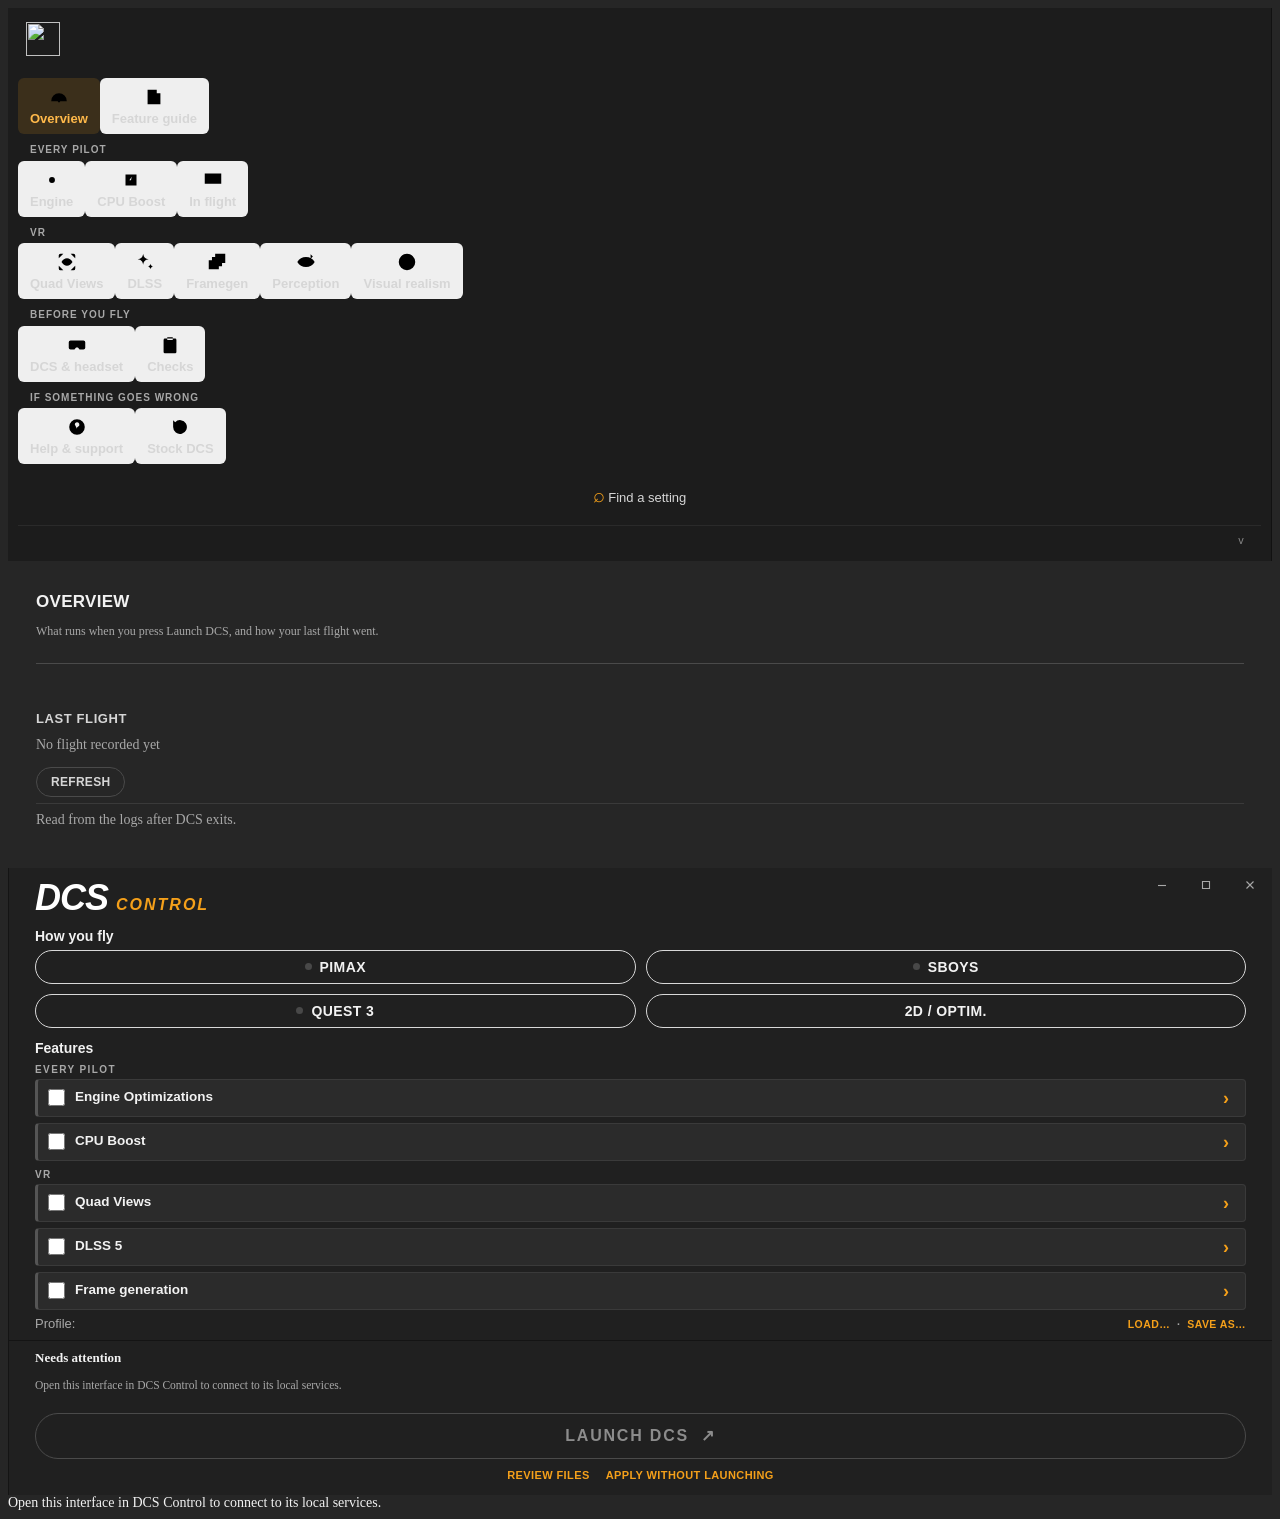
==== src/DcsVr.App/ui/index.html @ 7c96b349 "Meta Quest 3 route and 2D mode - RuntimeKind.Quest: DCS runs on Virtual Desktop's VDXR or Meta's Que" ====
<!doctype html>
<html lang="en">
<head>
  <meta charset="utf-8"><meta name="viewport" content="width=device-width,initial-scale=1">
  <meta http-equiv="Content-Security-Policy" content="default-src 'self'; script-src 'self'; style-src 'self'; img-src 'self'; connect-src 'none'; object-src 'none'; base-uri 'none'; form-action 'none'; frame-src 'none'">
  <title>DCS Control</title><link rel="icon" type="image/svg+xml" href="app-icon.svg"><link rel="stylesheet" href="app.css"><link rel="stylesheet" href="theme.css"><script src="app.js" defer></script><script src="setup.js" defer></script>
</head>
<body>
<div id="shell">
  <aside class="rail" aria-label="Sections">
    <div class="brand" title="DCS Control"><img src="brand-icon.svg" width="36" height="36" alt="" aria-hidden="true"><div>DCS <b>CONTROL</b><small>PERFORMANCE · VR</small></div></div>
    <nav id="navigation" aria-label="Main navigation"></nav>
    <div class="rail-bottom"><button id="searchOpen" class="search-button" aria-keyshortcuts="Control+K" title="Find a setting (Ctrl K)"><span>⌕</span> Find a setting <kbd>Ctrl K</kbd></button>
      <div class="rail-foot"><button id="appVersionButton" class="rail-version" title="What's new in this version">v<span id="appVersion"></span><span id="railUpdate" class="rail-update" hidden title="An update is available"></span></button></div></div>
  </aside>
  <div class="workspace">
    <header class="page-heading"><div><h1 id="pageTitle">Overview</h1><p id="pageDescription"></p></div></header>
    <div id="scrollArea" tabindex="-1"><main id="pages">
      <section id="page-overview" class="page" aria-labelledby="pageTitle">
        <div class="update-banner" id="updateBanner" role="status" hidden><span class="update-dot" aria-hidden="true"></span><span id="updateBannerText"></span><span class="update-links"><button id="updateNotesOpen" class="link-button">What's new</button><span aria-hidden="true">·</span><button id="updateOpen" class="link-button">Update</button></span><button id="updateHide" class="icon-button" aria-label="Hide until DCS Control starts again" title="Hide until DCS Control starts again">×</button></div>
        <div class="update-banner support-banner" id="supportBanner" role="status" hidden><span class="update-dot" aria-hidden="true"></span><span id="supportBannerText">DCS Control is free. If it makes your flights better, you can buy me a coffee.</span><span class="update-links"><button id="supportOpen" class="link-button">Ko-fi</button><span aria-hidden="true">·</span><button id="supportOff" class="link-button">Don't show again</button></span><button id="supportHide" class="icon-button" aria-label="Close" title="Close">×</button></div>
        <div class="dash-status" id="dashStatus" aria-live="polite"></div>
        <div class="pipeline" id="pipeline"></div>
        <div class="card flight-card" id="flightCard"><div class="card-heading"><div><h2>Last flight</h2><p class="fine" id="flightTitle">No flight recorded yet</p></div><button id="refreshFlight" class="button quiet">Refresh</button></div><div id="flightBody"><p class="fine">Read from the logs after DCS exits.</p></div></div>
      </section>
      <section id="page-guide" class="page" hidden><div id="featureGuide" class="guide-grid"></div></section>
      <section id="page-foveation" class="page" hidden><div class="two-column"><div><div id="foveationControls"></div><div id="focusControls"></div><div id="stabilityNeeds" class="pimax-note warn" hidden></div><div id="stabilityControls"></div></div><div><div class="card coverage-card"><div class="card-heading"><div><h2>Coverage preview</h2><p class="fine">One eye's view, to scale: the sharp focus area and the lighter periphery around it.</p></div></div><div class="coverage" id="coverage"><div class="coverage-view" id="coverageView"><span class="coverage-tag periphery" id="coveragePeriphery">Periphery</span><div class="focus-box" id="focusBox"><span class="coverage-tag" id="coverageFocus">Focus</span></div><div class="reticle" aria-hidden="true"></div><span class="coverage-tag gaze" id="coverageGaze"></span></div></div><p id="coverageDetail"></p><p class="fine" id="coverageNote"></p></div><div id="sharpnessControls"></div></div></div></section>
      <section id="page-dlss" class="page" hidden><div id="dlssMissing"></div><div class="two-column"><div><div id="dlssControls"></div><div id="dlssProcessing"></div></div><div><div id="dlssPresets"></div><div id="foveatedDlssControls"></div><div id="stereoFocusControls"></div></div></div><details id="neuralAdvanced" class="advanced advanced-block"><summary>Advanced image controls<small>Model corrections. Change one only to fix a problem you can see.</small><span class="fold-value"></span></summary><div class="two-column" id="neuralControls"></div><div class="inline-actions"><button id="resetNeural" class="button quiet">Reset to defaults</button></div></details></section>
      <section id="page-framegen" class="page" hidden><div class="card cadence-card"><div class="card-heading"><div><h2>Frame rate with these settings</h2><p class="fine">Calculated from the values below, not measured in flight.</p></div></div><div class="budget-grid" id="cadenceMetrics"></div><div id="cadenceWarnings" aria-live="polite"></div></div><div class="two-column"><div id="framegenControls"></div><div id="pacingControls"></div></div></section>
      <section id="page-boost" class="page" hidden><div class="two-column"><div><div id="boostControls"></div></div><div><div id="helperControls"></div><div class="card"><div class="card-heading"><div><h2>What happens at launch</h2><p class="fine">A preview: nothing changes until you launch.</p></div><button id="refreshBoostPlan" class="button quiet">Refresh</button></div><div id="boostPlan" aria-live="polite"><p class="fine">Open this page to see the plan for this PC.</p></div></div></div></div></section>
      <section id="page-engine" class="page" hidden><div class="two-column"><div><div id="engineControls"></div></div><div><div class="card"><div class="card-heading"><div><h2>Status in DCS</h2><p class="fine">Read from the module's log.</p></div><button id="refreshEngine" class="button quiet">Refresh</button></div><div id="engineStatus" aria-live="polite"><p class="fine">Open this page to read the status.</p></div></div><div class="card"><div class="card-heading"><div><h2>Test suite</h2><p class="fine">Measures the optimizations off and on during a flight and writes a <span class="more-glue">report.<button type="button" class="more-toggle" aria-expanded="false" aria-controls="more-suite">More</button></span></p><p class="setting-more" id="more-suite" hidden>It takes turns for several minutes. Start it during a flight (in VR, keep the headset on and awake). In DCS, Ctrl+Alt+F11 also starts or stops it.</p></div></div><p class="why" id="engineSuiteNote" hidden></p><div class="inline-actions"><button id="engineSuite" class="button secondary" disabled>Run test suite</button><button id="engineReport" class="button quiet" disabled>Open last report</button><button id="engineLog" class="button quiet" disabled>Open log</button></div></div></div></div></section>
      <section id="page-pupil" class="page" hidden><div class="two-column"><div><div id="eyeControls"></div><div id="pupilControls"></div><div id="depthControls"></div><div id="farDepthControls"></div></div><div><div class="card"><div class="card-heading"><div><h2>Status in DCS</h2><p class="fine">From the last flight.</p></div><button id="refreshPupil" class="button quiet">Refresh</button></div><div id="pupilStatus" aria-live="polite"><p class="fine">Open this page to read the status.</p></div><div class="inline-actions"><button id="pupilLog" class="button quiet" disabled>Open log</button></div></div><div class="card"><div class="card-heading"><div><h2>Check in flight</h2><p class="fine">Use each key to compare off and on.</p></div></div><ul class="plain-list" id="perceptionCheck"></ul></div></div></div></section>
      <section id="page-visual" class="page" hidden><div class="two-column"><div><div id="colorControls"></div><div id="enhancedControls"></div></div><div><div id="gVisionControls"></div><div id="gazeDofControls"></div></div></div></section>
      <section id="page-osd" class="page" hidden><div class="two-column"><div><div id="panelControls"></div></div><div><div id="keysControls"></div></div></div></section>
      <section id="page-setup" class="page" hidden><div class="section-actions setup-actions"><p class="fine">Fills in DCS, Pimax Play and headset values found on this PC. Nothing is applied until Launch.</p><div class="inline-actions"><button id="detectSetup" class="button secondary">Read settings from this PC</button><button id="guidedSetupHere" class="button quiet">Guided setup</button></div></div><div class="two-column"><div><div id="gameControls"></div></div><div><div id="headsetControls"></div></div></div><div id="sboysCard" class="sboys-block"><h3>Sboys driver</h3><p class="fine">Needed for the Sboys route. Get the official 1.3.0 release, then in its tool choose About → Install driver.</p><div class="inline-actions"><button id="prepareSboys" class="button secondary">Download / verify</button><button id="importSboys" class="button quiet">Import ZIP</button><button id="openSboys" class="button quiet" disabled>Open Sboys tool</button></div></div></section>
      <section id="page-diagnostics" class="page" hidden><div class="section-actions"><div><h2>Checks for these settings</h2><p class="fine" id="checksNote">Settings are checked as you change them. Check this PC also checks the headset software, drivers and write access.</p></div><div class="inline-actions"><button id="checkReadiness" class="button secondary">Check this PC</button></div></div><div id="checkGroups"></div><div class="card" id="planCard"><div class="card-heading"><h2>Files Launch DCS writes</h2><span class="heading-actions"><span id="fileCount" class="tag soft">NOT REVIEWED</span><button id="reviewPlanHere" class="button quiet">Review files</button></span></div><div id="plannedFiles" class="file-list"></div><details><summary>Full operation report</summary><pre id="report">Not reviewed yet.</pre></details></div><details class="card detected-card" id="detectedCard"><summary><span>Detected on this PC</span><span class="tag soft" id="inventoryTime">Waiting</span></summary><dl id="inventory"></dl><div id="inventoryObservations" class="inventory-notes"></div><details><summary>Detected files & OpenXR layers</summary><div id="inventoryFiles" class="file-list"></div></details></details></section>
      <section id="page-support" class="page" hidden><div class="two-column"><div><div class="card" id="packageCard"><div class="card-heading"><div><h2>Diagnostic package</h2><p class="fine">One ZIP to attach to your report on the forum or <span class="more-glue">GitHub.<button type="button" class="more-toggle" aria-expanded="false" aria-controls="more-package">More</button></span></p><p class="setting-more" id="more-package" hidden>Create it right after the flight that went wrong, before starting DCS again (DCS starts its log anew).</p></div></div><div class="inline-actions"><button id="diagnosticPackage" class="button secondary">Create diagnostic package…</button><button id="export" class="button quiet">Save a text report</button></div><p class="fine">Save a text report: settings, checks and what was detected. For a problem report, send the diagnostic package.</p><details class="package-contents"><summary>What's in the package</summary><ul class="plain-list"><li>This app's report: the profile, what was detected on this PC, the checks and the last flight.</li><li>DCS: dcs.log, options.lua, autoexec.cfg, the engine optimizations' log and reports, the versions of the DLSS and DirectX files in its bin folder.</li><li>The logs and settings of DLSS 5 (Cheeky), frame generation (OFXR), Quad Views, Pupil shift and CPU Boost.</li><li>Pimax Play's runtime and service logs and settings, or SteamVR's on the Sboys route.</li><li>The OpenXR runtime and every OpenXR layer registered on this PC, Windows version, CPU and GPU with its driver.</li></ul><p class="fine">Only text files, each cut to its last 8 MB. Your Windows user name, PC name and e-mail addresses are replaced by &lt;user&gt;, &lt;pc&gt; and &lt;e-mail&gt;, and the account tokens, account ids and headset serial number in Pimax's logs are removed too. Nothing is sent anywhere: the file is saved where you choose.</p></details></div><div class="card"><div class="card-heading"><div><h2>Headset panel messages</h2><p class="fine">What the lines of the headset panel mean.</p></div></div><dl class="pimax-values help-list"><dt>DLSS 5: ON but not applied</dt><dd>DLSS 5 is on, but no image reached it. After the session, DLSS 5 on the focus area (on this page) explains the reason shown in brackets.</dd><dt>DLSS 5: status not updating</dt><dd>DLSS 5 stopped reporting: DCS may be loading or paused.</dd><dt>Engine Opt.: 12 of 17 on</dt><dd>Some engine optimizations are not working. Normal for a few seconds after a mission loads; if it lasts, the Engine Optimizations page shows which ones. With a graphics driver that cannot record draws on other threads (common on AMD), Multi-threaded G-buffer and Multi-threaded shadows always show as off: they are not supported there.</dd><dt>Engine Opt.: none on</dt><dd>Engine Optimizations are installed but none of them works: see the Engine Optimizations page.</dd><dt>Pupil shift: no gaze</dt><dd>No eye-tracking data reaches Pupil shift: Quad Views is off, Focus movement is Fixed, or the headset's eye tracking is not running. See the Perception page.</dd></dl></div><div class="card" id="dlssFocusCard"><div class="card-heading"><div><h2>DLSS 5 on the focus area</h2><p class="fine">From the last DCS session: whether DLSS 5 reached the focus area, and why <span class="more-glue">not.<button type="button" class="more-toggle" aria-expanded="false" aria-controls="more-dlssFocus">More</button></span></p><p class="setting-more" id="more-dlssFocus" hidden>Explains the headset panel message "DLSS 5: ON but not applied".</p></div><button id="refreshDlssFocus" class="button quiet">Refresh</button></div><div id="dlssFocus" aria-live="polite"><p class="fine">Open this page to read the last session.</p></div></div></div><div><div class="card" id="updatesCard"><div class="card-heading"><div><h2>Updates</h2><p class="fine">Checks GitHub for a newer release at most every 6 <span class="more-glue">hours.<button type="button" class="more-toggle" aria-expanded="false" aria-controls="more-updates">More</button></span></p><p class="setting-more" id="more-updates" hidden>Nothing is downloaded until you choose Update, and only a setup signed with DCS Control's release key is installed.</p></div></div><div class="setting"><div class="switch-row"><label for="updateAuto"><span class="setting-label">Check for updates when DCS Control starts</span><p>Asks api.github.com for the list of releases; no other data is sent.</p></label><input id="updateAuto" class="switch" type="checkbox" role="switch"></div></div><p id="updateCheckStatus" class="fine" aria-live="polite"></p><div class="inline-actions"><button id="updateCheckNow" class="button secondary">Check now</button><button id="whatsNewOpen" class="button quiet">What's new in this version</button><button id="tourOpen" class="button quiet">Take the tour again</button></div></div></div></div></section>
      <section id="page-recovery" class="page" hidden><div class="card intro-card"><div><span class="eyebrow">STOCK DCS</span><h2>Put DCS back as it was</h2><p>DCS Control kept every original file the first time it changed it. Back to stock DCS puts them all back. Your settings here stay: Launch DCS applies them again.</p></div><svg class="recovery-icon" viewBox="0 0 64 64" aria-hidden="true"><path d="M13 23a24 24 0 1 1-3 20 M8 8v18h18 M32 19v15l10 7"/></svg></div><div id="originals"></div></section>
    </main></div>
  </div>
  <aside class="control-panel" aria-label="Profile and launch">
    <div class="window-controls" role="group" aria-label="Window"><button type="button" data-window="minimize" aria-label="Minimize" title="Minimize"><svg viewBox="0 0 10 10" aria-hidden="true"><path d="M1 5.5H9"/></svg></button><button type="button" data-window="maximize" aria-label="Maximize" title="Maximize"><svg viewBox="0 0 10 10" aria-hidden="true"><path d="M1.5 1.5H8.5V8.5H1.5Z"/></svg></button><button type="button" data-window="close" class="close" aria-label="Close" title="Close"><svg viewBox="0 0 10 10" aria-hidden="true"><path d="M1.5 1.5 8.5 8.5M8.5 1.5 1.5 8.5"/></svg></button></div>
    <div class="panel-top">
      <div class="wordmark" aria-hidden="true"><b>DCS</b><span>CONTROL</span></div>
      <div class="panel-section"><div class="panel-label">How you fly</div>
        <div class="route-switch" id="routeSwitch" role="radiogroup" aria-label="How you fly"><button type="button" role="radio" data-route="Pimax"><span class="live-dot" aria-hidden="true"></span>Pimax</button><button type="button" role="radio" data-route="SboysSteamVr"><span class="live-dot" aria-hidden="true"></span>Sboys</button><button type="button" role="radio" data-route="Quest" title="Meta Quest 3 on Virtual Desktop (VDXR) or Quest Link: no eye tracking, focus area fixed in the centre"><span class="live-dot" aria-hidden="true"></span>Quest 3</button><button type="button" role="radio" data-route="Desktop" title="2D on the monitor, or any other headset: only the optimizations (and DLSS 5 if you turn it on). 2D settings: DCS &amp; headset page">2D / Optim.</button></div>
        <p id="routeLive" class="route-live" role="status"></p></div>
      <div class="panel-section"><div class="panel-label"><span id="featuresLabel">Features</span></div>
        <div id="featureList" class="feature-list" role="group" aria-labelledby="featuresLabel"></div><p id="alsoOn" class="also-on" hidden></p><p class="panel-profile"><span class="profile-line"><span class="profile-prefix">Profile:</span> <span id="profileName"></span></span><span class="panel-links profile-links"><button id="importProfile" class="link-button" title="Load settings from a file">Load…</button><button id="saveProfile" class="link-button" title="Save these settings to a file">Save as…</button><button id="resetApplied" class="link-button" hidden title="Go back to the applied profile's settings">Undo changes</button></span></p></div>
    </div>
    <footer class="workflow">
      <div class="workflow-status"><span id="statusDot" class="status-dot"></span><div><strong id="statusTitle">Starting</strong><p id="status" role="status" aria-live="polite">Reading this PC's setup…</p></div></div>
      <div class="workflow-actions"><button id="launch" class="button launch" disabled>Launch DCS <span>↗</span></button></div>
      <div class="workflow-links"><button id="reviewPlan" class="link-button" title="Lists every file Launch DCS writes, on the Checks page. Read-only.">Review files</button><button id="apply" class="link-button" title="Apply this profile now without starting DCS">Apply without launching</button><button id="openRecovery" class="link-button" hidden title="Open the Stock DCS page, to put back every file and setting DCS Control changed">Stock DCS ›</button><label id="liveSwitch" class="live-switch" hidden title="Settings tagged Live apply to DCS within a second. The rest wait for the next launch."><input id="liveToggle" type="checkbox" checked>Live</label></div>
    </footer>
  </aside>
</div>
<dialog id="searchDialog" class="search-dialog"><div class="search-dialog-top"><span>⌕</span><input id="searchInput" placeholder="Search settings and pages…" aria-label="Find a setting"><button id="searchClose" class="icon-button" aria-label="Close search">×</button></div><div id="searchResults"></div><div class="dialog-foot">Enter to open the first result <span>Esc to close</span></div></dialog>
<dialog id="dxgiDialog" class="detect-dialog" aria-labelledby="dxgiTitle"><div class="eyebrow">BEFORE LAUNCH</div><h2 id="dxgiTitle">Another program's dxgi.dll</h2><p id="dxgiText"></p><p class="fine">Asked only once for this file. You can change the choice later on the DLSS page (Keep another program's dxgi.dll working). Back to stock DCS always puts the original back.</p><div class="dialog-actions"><button id="cancelDxgi" class="button quiet">Cancel</button><button id="asideDxgi" class="button secondary">Set it aside</button><button id="confirmDxgi" class="button primary">Keep it working</button></div></dialog>
<dialog id="detectDialog" class="detect-dialog" aria-labelledby="detectTitle"><div class="eyebrow">READ SETTINGS FROM THIS PC</div><h2 id="detectTitle">Settings found on this PC</h2><p id="detectActive"></p><div id="detectList" class="detect-list"></div><div id="detectNotes" class="detect-notes"></div><p class="fine">Nothing is applied yet. Use these settings fills them in here; Launch DCS then applies them.</p><div class="dialog-actions"><button id="cancelDetect" class="button quiet">Cancel</button><button id="confirmDetect" class="button primary">Use these settings</button></div></dialog>
<dialog id="setupDialog" class="setup-dialog" aria-labelledby="setupTitle"><div class="setup-header"><div><div class="eyebrow">FLIGHT PREPARATION</div><h2 id="setupTitle">Guided setup</h2></div><button id="setupClose" class="icon-button" aria-label="Close guided setup">×</button></div><ol id="setupSteps" class="setup-steps" aria-label="Setup progress"></ol><div id="setupBody" class="setup-body"></div><div id="setupMessage" class="setup-message" role="status" aria-live="polite"></div><div class="setup-footer"><button id="setupBack" class="button quiet">Back</button><span id="setupProgress"></span><button id="setupNext" class="button primary">Continue →</button></div></dialog>
<dialog id="updateDialog" class="detect-dialog notes-dialog" aria-labelledby="updateTitle"><div class="eyebrow">UPDATE</div><h2 id="updateTitle">DCS Control</h2><p id="updateMeta" class="fine"></p><div id="updateNotes" class="release-notes"></div><p id="updatePortable" class="pimax-note" hidden></p><div id="updateProgressRow" class="update-progress" hidden><progress id="updateProgress" max="1"></progress><span id="updateProgressText"></span></div><p id="updateStatus" class="fine" role="status" aria-live="polite"></p><div class="dialog-actions"><button id="updatePage" class="button quiet">Release page</button><button id="updateLater" class="button quiet">Later</button><button id="updateInstall" class="button primary">Update now</button></div></dialog>
<dialog id="tourDialog" class="tour-dialog" aria-labelledby="tourTitle"><div class="eyebrow" id="tourCount"></div><h2 id="tourTitle"></h2><p id="tourText"></p><div class="dialog-actions"><button id="tourSkip" class="button quiet">Skip</button><button id="tourBack" class="button secondary">Back</button><button id="tourNext" class="button">Next</button></div></dialog>
<dialog id="whatsNewDialog" class="detect-dialog notes-dialog" aria-labelledby="whatsNewTitle"><div class="eyebrow">WHAT'S NEW</div><h2 id="whatsNewTitle">DCS Control</h2><div id="whatsNewNotes" class="release-notes"></div><div class="dialog-actions"><button id="whatsNewClose" class="button primary">Close</button></div></dialog>
<div id="toast" role="alert" hidden></div>
<noscript>This interface requires JavaScript in Microsoft Edge WebView2.</noscript>
</body></html>
---- src/DcsVr.App/ui/theme.css ----
/* Launcher theme, layered over app.css. Modelled on the structure of the DCS launcher (icon rail, flat charcoal
   settings rows, orange accent, right-hand control panel) with its own wordmark and artwork.
   app.css holds the base layout this theme builds on; both are loaded. */
:root{
  --bg:#262626;--rail:#1c1c1c;--panel:#202020;--s0:#2b2b2b;--s1:#303030;--s2:#383838;--field:#1b1b1b;
  --line:#3a3a3a;--line-strong:#4a4a4a;--text:#f2f2f2;--soft:#d6d6d6;--muted:#a8a8a8;--faint:#8a8a8a;
  --accent:#f5a01a;--accent-hi:#ffb94a;--accent-dim:#f5a01a24;--accent-dark:#7a5214;--cyan:#69c4e6;--green:#5bd68a;--red:#f49988;
  --amber:var(--accent);--display:"Bahnschrift SemiCondensed","Bahnschrift",Interface,"Segoe UI",sans-serif;--radius:4px;--ease:cubic-bezier(.2,.8,.2,1);
  /* Density: settings rows, card gaps, control and help text sizes. */
  --row-y:7px;--card-gap:12px;--control-h:32px;--help-size:11.5px}
body{background:var(--bg);font-size:14px;color:var(--text)}
#shell{grid-template-columns:64px minmax(0,1fr) 300px;grid-template-rows:minmax(0,1fr)}
h1,h2,h3{font-family:var(--display)}
:focus-visible{outline:2px solid var(--accent);outline-offset:2px}
p{color:var(--muted)}
/* Icon rail */
.rail{background:var(--rail);border-right:1px solid #111;padding:14px 8px;align-items:center}
.rail .brand{padding:0 0 18px;justify-content:center}
.rail .brand>div,.nav-item>div{display:none}
.rail .brand svg{width:30px;height:30px;fill:var(--accent)}
.rail .brand img{width:34px;height:34px}
nav{gap:4px;width:100%}
.nav-item{justify-content:center;padding:11px 0;border-radius:6px;color:var(--accent);border:0}
.nav-item svg{width:22px;height:22px;stroke-width:1.6;stroke-linecap:round;stroke-linejoin:round}
.nav-item:hover{background:#ffffff0d}
.nav-item.selected{background:var(--accent-dim);color:var(--accent-hi)}
.nav-item.selected:before{left:-8px;width:3px;height:60%;top:20%;border-radius:2px;background:var(--accent);box-shadow:none}
.rail-bottom{padding-top:10px;width:100%}
.rail .search-button{width:100%;justify-content:center;padding:10px 0;border:0;background:transparent;color:var(--accent);font-size:0}
.rail .search-button>span{font-size:24px}
.rail .search-button kbd{display:none}
.rail .search-button:hover{background:#ffffff0d}
/* Workspace: section title with a thin rule, like the launcher's option headers */
.workspace{background:var(--bg)}
.page-heading{display:block;padding:20px 28px 0;margin:0}
.page-heading>div{border-bottom:1px solid var(--line-strong);padding-bottom:12px}
.page-heading .eyebrow{display:none}
.page-heading h1{font:600 17px/1.2 "Segoe UI",Interface,sans-serif;letter-spacing:.3px;text-transform:uppercase;color:var(--text)}
.page-heading p{margin-top:4px;font-size:12px;color:var(--muted)}
#scrollArea{padding:18px 28px 28px}
.eyebrow{color:var(--accent)}
/* Surfaces: flat groups separated by space and rules */
.card{background:transparent;border:0;border-radius:0;box-shadow:none;padding:4px 0 var(--card-gap)}
.card-heading{padding:0 0 6px;margin-bottom:2px;border-bottom:1px solid var(--line)}
.card .card-heading h2,.card>h2{font:600 13px "Segoe UI",Interface,sans-serif;letter-spacing:.6px;text-transform:uppercase;color:var(--soft)}
.card .card-heading .fine{margin-top:2px}
.two-column{gap:0 34px}
.inline-note{background:var(--s0);border-color:var(--line);color:var(--soft);border-radius:var(--radius)}
.tag{border-color:var(--accent-dark);color:var(--accent);background:transparent;border-radius:3px}
.tag.soft{border-color:var(--line-strong);color:var(--muted)}
/* Settings rows: label on the left, control on the right */
.setting{display:grid;grid-template-columns:minmax(0,1fr) minmax(170px,56%);column-gap:16px;align-items:center;padding:var(--row-y) 0;border-top:0}
.setting>.setting-label{grid-column:1;font:600 14px "Segoe UI",Interface,sans-serif;color:var(--text);margin:0}
/* Help: a short lead, with the detail behind More (field() and card()). */
.setting>.setting-help,.setting>.setting-more,.setting>.why{grid-column:1}
.setting-help{margin-top:2px;font-size:var(--help-size);line-height:1.45;color:var(--muted)}
.setting-help>p{display:inline;margin:0;font-size:inherit;line-height:inherit;color:inherit}
.switch-text{flex:1;min-width:0}
.more-toggle{margin-left:6px;padding:0;border:0;background:none;color:var(--accent);font:600 11px "Segoe UI",Interface,sans-serif;cursor:pointer;white-space:nowrap}
.more-toggle:hover{color:var(--accent-hi)}
/* More never sits alone on a line: a word joiner ends the lead; a card subtitle glues its last word to More. */
.setting-help>p::after{content:"\2060"}
.more-glue{white-space:nowrap}
.more-toggle:focus-visible{outline:2px solid var(--accent);outline-offset:1px;border-radius:2px}
p.setting-more{margin:4px 0 0;padding-left:8px;border-left:2px solid var(--line-strong);font-size:var(--help-size);line-height:1.45;color:var(--muted)}
.setting-more[hidden]{display:none}
.card-heading .setting-more{margin-top:4px}
.setting>select,.setting>.setting-number,.setting>.path-row{grid-column:2;grid-row:1 / span 2}
.setting>.input-error{grid-column:1 / -1}
.setting .switch-row{grid-column:1 / -1}
.setting .switch-row .setting-label{font:600 14px "Segoe UI",Interface,sans-serif}
/* Narrow groups put the label above the control so long choices are never cut. */
.two-column>div,#pacingControls,#neuralControls>div{container-type:inline-size}
@container (max-width:470px){.setting{grid-template-columns:1fr}.setting>select,.setting>.setting-number,.setting>.path-row{grid-column:1;grid-row:auto;margin-top:6px}
  /* A key field keeps its own column beside the label down to 330 px (below). */
  .setting:has(>.hotkey-row){grid-template-columns:minmax(0,1fr) minmax(150px,46%)}}
/* Game & headset: the page uses the whole width when the Sboys card is hidden, and file paths run the full row under
   their title, so a long DCS or Saved Games path stays readable. */
/* A column whose only block is hidden (the headset panel with Optimizations only) gives its room to the other one. */
.two-column>div:has(> [hidden]:only-child){display:none}
.two-column:has(> div > [hidden]:only-child){grid-template-columns:minmax(0,1fr)}
#gameControls .setting>.path-row,#headsetControls .setting>.path-row{grid-column:1 / -1;grid-row:auto;margin-top:6px}
select,input[type=text],input[type=number],input.number-input{background:var(--field);border:0;border-radius:var(--radius);color:var(--accent);min-height:var(--control-h);font-size:14px;padding:5px 10px}
select{appearance:none;padding-right:30px;background-image:linear-gradient(45deg,transparent 50%,var(--accent) 50%),linear-gradient(135deg,var(--accent) 50%,transparent 50%);background-position:calc(100% - 17px) 50%,calc(100% - 12px) 50%;background-size:5px 5px;background-repeat:no-repeat}
select:hover,input[type=text]:hover,input[type=number]:hover,input.number-input:hover{background-color:#151515}
select:focus,input:focus{outline:none;box-shadow:0 0 0 2px var(--accent-dark)}
select:focus-visible,input:focus-visible,.list-input:focus-visible{outline:none;box-shadow:0 0 0 2px var(--accent)}
select:disabled,input:disabled{color:var(--faint)}
option{background:#1b1b1b;color:var(--text)}
.path-row input{color:var(--soft);font-size:12px}
.path-row .button{min-height:var(--control-h);padding:4px 14px}
.setting-number{gap:10px}
.setting-number input[type=number],.setting-number input.number-input{width:68px;min-height:32px;text-align:right;color:var(--accent);background:var(--field);border-radius:var(--radius);padding:4px 8px;font-size:13px}
.number-unit{color:var(--muted);font:11.5px "Segoe UI",Interface,sans-serif;margin-left:-4px}
input[type=range]{appearance:none;-webkit-appearance:none;height:16px;background:transparent}
input[type=range]::-webkit-slider-runnable-track{height:4px;border-radius:2px;background:linear-gradient(var(--accent),var(--accent)) 0/var(--fill,50%) 100% no-repeat,#3c3c3c}
input[type=range]::-webkit-slider-thumb{-webkit-appearance:none;width:14px;height:14px;margin-top:-5px;border-radius:50%;background:var(--accent);border:0}
input[type=range]:disabled::-webkit-slider-thumb{background:var(--faint)}
.switch{width:44px;height:22px;background:#1b1b1b;border:2px solid #cfcfcf;border-radius:999px}
.switch:before{width:12px;height:12px;left:3px;top:3px;background:#e8e8e8}
.switch:checked{background:var(--accent);border-color:var(--accent)}
.switch:checked:before{transform:translateX(22px);background:#1b1b1b}
/* Greyed out: the label and text stay readable, the control fades, and a line says what makes it editable. */
.setting.inactive{opacity:1}
.setting.inactive .setting-label{color:var(--muted)}
.setting.inactive .setting-help,.setting.inactive .setting-more{color:var(--faint)}
.setting.inactive select,.setting.inactive .switch,.setting.inactive .setting-number,.setting.inactive .path-row,.setting.inactive .list-input,.setting.inactive .hotkey-row{opacity:.45}
.setting.inactive .switch:checked{background:#5a5a5a;border-color:#5a5a5a}
.setting.inactive .switch:checked:before{background:#cfcfcf}
.why{display:block;margin-top:3px;font-size:11.5px;line-height:1.45;color:var(--accent)}
.why[hidden]{display:none}
.setting>.why{grid-column:1}
.why .link-button{margin-left:6px;font-size:11px}
/* Segmented choice (segmented()): 2 to 4 short options under the help, across the row; the select stays underneath. */
.setting>select.seg-native,.setting.inactive>select.seg-native{position:absolute;left:0;top:0;width:1px;height:1px;min-height:0;padding:0;opacity:0;overflow:hidden;clip-path:inset(50%);pointer-events:none}
.setting.has-seg{position:relative;grid-template-columns:minmax(0,1fr)}
.setting.has-seg>.segmented{grid-column:1 / -1;margin-top:6px}
.segmented{display:flex;gap:2px;padding:2px;background:var(--field);border-radius:var(--radius)}
.segmented button{flex:1 1 auto;min-width:0;min-height:28px;padding:0 8px;border:1px solid transparent;border-radius:3px;background:transparent;color:var(--soft);font:600 12px "Segoe UI",Interface,sans-serif;white-space:nowrap;overflow:hidden;text-overflow:ellipsis;cursor:pointer}
.segmented button:hover:not(:disabled){background:#ffffff0d;color:var(--text)}
.segmented button[aria-checked=true]{background:var(--accent-dim);border-color:var(--accent-dark);color:var(--accent-hi)}
.segmented button:disabled{color:var(--faint)!important;border-color:transparent!important;cursor:default}
.segmented button[aria-checked=true]:disabled{background:#ffffff14!important;border-color:var(--line-strong)!important;color:var(--soft)!important}
.segmented button:focus-visible{outline:2px solid var(--accent);outline-offset:-2px}
.segmented button.is-default:after{content:"";display:inline-block;width:4px;height:4px;margin:0 0 2px 5px;border-radius:50%;background:currentColor;opacity:.6;vertical-align:middle}
/* Greyed out by the faint button colour alone: no group opacity on top, so the choices stay readable. */
/* Why a choice cannot be picked now (syncSegment). */
.setting.has-seg>.seg-note{grid-column:1 / -1;margin-top:4px;font-size:var(--help-size);line-height:1.4;color:var(--muted)}
.seg-note[hidden]{display:none}
/* A run of simple switches (toggleList()). */
.toggle-list>.setting{padding:5px 0;border-top:1px solid var(--line)}
.toggle-list>.setting:first-child{border-top:0}
.toggle-list .setting-label,.toggle-list .switch-row .setting-label{font-size:13px}
/* Pipeline: three status tiles at the top of Flight setup */
.pipeline{gap:10px;margin-bottom:20px}
/* Overview tiles in two groups, one row each: the optimizations for every pilot (2), then the VR features (3). */
.pipeline{display:grid;grid-template-columns:minmax(0,1fr);gap:12px}
.stage-group{display:grid;gap:6px;min-width:0}
.stage-group-label{font:700 10px var(--display);letter-spacing:1.4px;text-transform:uppercase;color:var(--muted)}
.stage-row{display:grid;grid-template-columns:repeat(3,minmax(0,1fr));gap:10px;align-items:stretch}
.stage-row.two{grid-template-columns:repeat(2,minmax(0,1fr))}
.rail-group{font:700 10px var(--display);letter-spacing:1.4px;text-transform:uppercase;color:var(--muted);margin:14px 0 4px 12px}
.rail-group:first-child{margin-top:4px}
.feature-group{font:700 10px var(--display);letter-spacing:1.4px;text-transform:uppercase;color:var(--muted);margin:2px 0 -2px}
.stage{display:block;width:100%;text-align:left;font:inherit;color:inherit;cursor:pointer;background:var(--s0);border:1px solid var(--line);border-left:3px solid var(--accent);border-radius:var(--radius);padding:12px 14px;transition:background .14s,border-color .14s}
.stage:hover{background:var(--s1);border-color:var(--line-strong)}
.stage>span{display:flex;justify-content:space-between;align-items:center;color:var(--muted);font:600 10px var(--display);letter-spacing:1px;gap:8px}
.stage em{font:700 9px var(--display);font-style:normal;letter-spacing:1.2px;padding:2px 7px;border-radius:999px}
.stage.on em{color:#1b1b1b;background:var(--accent)}
.stage.off{border-left-color:#555}
.stage.off em{color:var(--muted);border:1px solid var(--line-strong)}
.stage.off b{color:var(--faint)}
.stage.off small{color:#9a9a9a}
.stage b{font:600 15px "Segoe UI",Interface,sans-serif;margin:6px 0 2px;display:block}
.stage small{font-size:12px;color:var(--muted)}
.stage:after{content:none}
.budget{background:var(--s0);border:1px solid var(--line);border-radius:var(--radius)}
.budget span{color:var(--muted)}
.budget strong{font-family:var(--display);color:#fff}
/* Buttons */
.button{border-radius:var(--radius);font:600 13px "Segoe UI",Interface,sans-serif;letter-spacing:.3px;text-transform:uppercase}
.button.secondary,.button.quiet{background:transparent;border:1.5px solid #d8d8d8;color:var(--text);border-radius:999px;padding:8px 18px}
.button.secondary:hover:not(:disabled),.button.quiet:hover:not(:disabled){background:#ffffff12}
.button.primary{background:var(--accent);border-color:var(--accent);color:#1b1b1b;box-shadow:none;border-radius:999px}
.button.quiet{min-height:30px;border:1px solid var(--line-strong);color:var(--soft);padding:5px 14px;font-size:12px}
.button.primary:hover:not(:disabled){background:var(--accent-hi);border-color:var(--accent-hi)}
button:disabled{opacity:1;color:#8c8c8c!important;background:transparent!important;border-color:#4a4a4a!important;box-shadow:none!important}
/* Right control panel */
.control-panel{display:flex;flex-direction:column;min-height:0;background:var(--panel);border-left:1px solid #141414}
.panel-top{flex:1;min-height:0;overflow:auto;padding:22px 22px 10px}
.wordmark{display:flex;align-items:baseline;gap:8px;font-family:var(--display);font-style:italic;line-height:1;margin-bottom:6px}
.wordmark b{font-size:52px;font-weight:800;letter-spacing:-1px;color:#fff}
.wordmark span{font-size:22px;font-weight:700;letter-spacing:2px;color:var(--accent)}
.panel-section{margin-top:18px}
.panel-label{display:flex;justify-content:space-between;align-items:center;margin-bottom:8px;font:600 14px "Segoe UI",Interface,sans-serif;color:var(--text)}
.panel-label label{font:inherit}
.panel-links{display:flex;gap:12px}
.link-button{border:0;background:transparent;padding:2px 0;color:var(--accent);font:700 12px "Segoe UI",Interface,sans-serif;letter-spacing:.6px;text-transform:uppercase;cursor:pointer}
.link-button:hover:not(:disabled){color:var(--accent-hi);text-decoration:underline}
.control-panel select{width:100%}
.panel-profile{font:600 13px "Segoe UI",Interface,sans-serif;color:var(--soft);margin:10px 0 0;text-transform:none;letter-spacing:0}
.route-switch{display:grid;grid-template-columns:1fr 1fr;gap:8px}
/* This fork: Pimax and Sboys on the first row, Quest 3 and 2D / Optimizations only on the second. */
.route-switch button{display:flex;align-items:center;justify-content:center;gap:8px;min-height:44px;border:1.5px solid #d8d8d8;border-radius:999px;background:transparent;color:var(--text);font:700 14px "Segoe UI",Interface,sans-serif;letter-spacing:.4px;text-transform:uppercase;cursor:pointer;transition:background .14s,color .14s,border-color .14s}
.route-switch button:hover:not(:disabled){background:#ffffff12}
.route-switch button.selected{background:#fff;color:#1b1b1b;border-color:#fff}
.live-dot{width:7px;height:7px;border-radius:50%;background:#ffffff2e;flex-shrink:0}
.route-switch button.live .live-dot{background:var(--green);box-shadow:0 0 8px var(--green)}
.route-switch button.selected.live .live-dot{background:#178a45;box-shadow:none}
.route-live{min-height:16px;margin-top:8px;font-size:11.5px;line-height:1.45;color:var(--muted)}
.route-live.mismatch{color:#ffd2c8}
.route-live.mismatch:before{content:"Route mismatch · ";font-weight:700;color:var(--red)}
/* Workflow in the panel: one large Launch DCS button, secondary actions as links below it */
.workflow{display:flex;flex-direction:column;align-items:stretch;gap:12px;padding:14px 22px 16px;background:var(--panel);border-top:1px solid #141414;box-shadow:none}
.workflow-status{align-items:flex-start}
.workflow-status strong{font-size:13px}
.workflow-status p{font-size:11.5px;max-width:none}
.status-dot{background:var(--accent);box-shadow:0 0 6px var(--accent);margin-top:4px}
.status-dot.error{background:var(--red);box-shadow:0 0 6px var(--red)}
.status-dot.ready{background:var(--green);box-shadow:0 0 6px var(--green)}
.workflow-actions{display:grid;grid-template-columns:1fr;gap:8px}
.workflow-actions .button{display:flex;align-items:center;justify-content:center;gap:10px;min-height:44px;border-radius:999px;font-size:14px;letter-spacing:.8px}
.workflow-links{display:flex;flex-wrap:wrap;justify-content:center;gap:2px 16px}
.workflow-links .link-button{font-size:11px;letter-spacing:.4px}
.workflow-links .link-button[hidden]{display:none}
.workflow-links .link-button:disabled{color:var(--faint);cursor:default}
/* Live mode (while DCS runs): the switch next to the links, and a quiet tag on each setting that applies in flight. */
.live-switch{display:inline-flex;align-items:center;gap:5px;font:700 11px "Segoe UI",Interface,sans-serif;letter-spacing:.4px;text-transform:uppercase;color:var(--green);cursor:pointer}
.live-switch[hidden]{display:none}
.live-switch input{margin:0;accent-color:var(--green)}
body.live-mode .setting.live-field .setting-label::after{content:"LIVE";display:inline-block;margin-left:7px;padding:1px 4px;border:1px solid #2f5a44;border-radius:3px;color:var(--green);background:#16261e;font:700 8px Bahnschrift,sans-serif;letter-spacing:1px;vertical-align:2px}
.button.launch{min-height:52px;font:800 17px "Segoe UI",sans-serif;letter-spacing:2px;color:#1b1b1b;background:var(--accent);border:0;box-shadow:0 6px 22px #f5a01a40;clip-path:none}
.button.launch:hover:not(:disabled){background:var(--accent-hi)}
.button.launch:disabled{border:1.5px solid #4a4a4a!important}
.button.launch span{padding-left:2px}
.rail-version{margin:0;padding:0;font:11px Consolas,monospace;color:var(--faint)}
/* Diagnostics, recovery and dialogs */
.section-actions h2{font:600 15px "Segoe UI",Interface,sans-serif;letter-spacing:.4px;text-transform:uppercase}
.issue{border-radius:var(--radius);font-size:13px;line-height:1.55;padding:11px 14px;background:var(--s0);border:1px solid var(--line);border-left:3px solid var(--accent)}
.issue.Error{border-left-color:var(--red);background:#3a2623}
.issue.Info{border-left-color:var(--cyan);background:#22313a}
.issue b{display:inline-block;margin-right:8px;padding:1px 8px;border-radius:999px;font:700 10px/1.7 var(--display);letter-spacing:1px;text-transform:uppercase;color:#1b1b1b;background:var(--accent)}
.issue.Error b{background:var(--red)}
.issue.Info b{background:var(--cyan)}
.readiness-item{border-radius:var(--radius);background:var(--s0);border-color:var(--line)}
dl{gap:8px 14px}
dd{color:var(--soft)}
pre{background:#1b1b1b;border-color:var(--line);color:var(--soft)}
.empty-state{border-radius:var(--radius);border-color:var(--line-strong);background:var(--s0)}
dialog{background:var(--s0);border:1px solid var(--line-strong);border-radius:8px;color:var(--text)}
dialog::backdrop{background:#000000b0}
.setup-header{background:linear-gradient(90deg,#262626f0,#26262680),url(keyart.svg) center 40%/cover}
.setup-header h2{text-transform:uppercase;letter-spacing:.6px}
.setup-steps .current{color:var(--accent)}
.setup-steps .current span{border-color:var(--accent);background:var(--accent-dim)}
.detect-dialog{max-width:680px}
.detect-list{display:grid;gap:6px;margin:14px 0;max-height:46vh;overflow:auto}
.detect-row{display:grid;grid-template-columns:170px minmax(0,1fr);gap:2px 14px;padding:10px 12px;border:1px solid var(--line);border-radius:var(--radius);background:var(--bg)}
.detect-row b{font:700 12px var(--display);letter-spacing:.6px;text-transform:uppercase;color:var(--muted)}
.detect-row span{font-size:13px;color:var(--accent);overflow-wrap:anywhere}
.detect-row small{grid-column:2;font-size:11px;color:var(--faint);overflow-wrap:anywhere}
.detect-notes p{padding:10px 12px;margin:6px 0;border-left:3px solid var(--accent);background:var(--accent-dim);border-radius:4px;font-size:12px;color:var(--soft)}
.detect-notes:empty{display:none}
::-webkit-scrollbar-track{background:var(--bg)}
::-webkit-scrollbar-thumb{background:#4a4a4a;border:2px solid var(--bg)}
@media(max-width:1180px){#shell{grid-template-columns:58px minmax(0,1fr) 270px}.two-column{grid-template-columns:1fr}.wordmark b{font-size:42px}.panel-top,.workflow{padding-left:16px;padding-right:16px}}
@media(max-height:760px){.panel-top{padding-top:14px}.wordmark b{font-size:36px}.panel-section{margin-top:12px}.workflow{gap:8px;padding-top:10px;padding-bottom:10px}.workflow-actions .button{min-height:38px}.button.launch{min-height:44px}}
/* Guided setup: problems first, passed checks and file paths folded away. */
.setup-hint{display:block;margin-top:7px;color:var(--muted,#9a9a9a);font-size:11px;line-height:1.5}
.setup-passed,.setup-files{margin:14px 0;border-top:1px solid #ffffff14;padding-top:10px}
.setup-passed summary,.setup-files summary{cursor:pointer;font-size:12px;color:#c9c9c9;letter-spacing:.3px}
.setup-passed summary:hover,.setup-files summary:hover{color:var(--accent)}
.setup-passed .readiness-item{margin-top:8px}
.setup-group{margin:14px 0 0;font:600 11px "Segoe UI",Interface,sans-serif;letter-spacing:.6px;text-transform:uppercase;color:var(--muted)}.setup-group.fix{color:#ffb4a6}.setup-group+.readiness-item{margin-top:6px}
.readiness-item.Warning .check-mark{background:var(--accent-dark);color:#ffe3b5}
.setup-grid label[hidden]{display:none}
.needs{display:flex;align-items:center;justify-content:space-between;gap:14px;padding:12px 16px;margin:0 0 14px;border-left:3px solid var(--accent);background:var(--accent-dim,#f5a01a1a);font-size:13px;color:var(--text)}
/* Labelled navigation on wide windows; icons only below 1180px. */
@media(min-width:1181px){
  #shell{grid-template-columns:184px minmax(0,1fr) 300px}
  .rail{align-items:stretch;padding:14px 10px}
  .rail .brand{justify-content:flex-start;padding-left:8px}
  .nav-item{justify-content:flex-start;gap:12px;padding:10px 12px}
  .nav-item>div{display:block}
  .nav-item b{font-size:13px;font-weight:600;color:var(--soft)}
  .nav-item small{display:none}
  .nav-item.selected b{color:var(--accent-hi)}
  .nav-item.selected:before{left:-10px}
  .rail .search-button{justify-content:flex-start;gap:10px;padding:10px 12px;font-size:13px;color:var(--soft)}
  .rail .search-button>span{font-size:20px;color:var(--accent)}
}
/* Frameless window: drag areas and title-bar buttons. Double-clicking a drag area maximizes. */
.page-heading,.rail .brand,.panel-top .wordmark,.window-controls{app-region:drag;-webkit-app-region:drag}
.page-heading button,.window-controls button{app-region:no-drag;-webkit-app-region:no-drag}
.control-panel{position:relative}
.window-controls{position:absolute;top:0;right:0;left:0;height:34px;display:flex;justify-content:flex-end;z-index:5}
.window-controls button{width:44px;height:34px;display:grid;place-items:center;border:0;background:transparent;color:var(--muted);cursor:default}
.window-controls svg{width:10px;height:10px;fill:none;stroke:currentColor;stroke-width:1.1}
.window-controls button:hover{background:#ffffff14;color:var(--text)}
.window-controls button.close:hover{background:#c42b1c;color:#fff}
.window-controls button:focus-visible{outline:2px solid var(--accent);outline-offset:-2px}
/* Right panel: wider, with even spacing between groups. Top padding always clears the window buttons. */
.control-panel .panel-top{padding-top:40px}
.route-switch,.workflow-actions{gap:10px}
@media(min-width:1181px){
  #shell{grid-template-columns:184px minmax(0,1fr) 360px}
  .panel-top,.workflow{padding-left:26px;padding-right:26px}
  .panel-section{margin-top:22px}
  .panel-label{margin-bottom:10px}
}
@media(max-width:1180px){#shell{grid-template-columns:58px minmax(0,1fr) 300px}.panel-top,.workflow{padding-left:18px;padding-right:18px}}
@media(max-height:760px){.control-panel .panel-top{padding-top:34px}.wordmark b{font-size:30px}.wordmark span{font-size:16px}.panel-section{margin-top:10px}}
/* Feature checklist in the right panel: one row per feature, with its live summary and a link to its page. */
.feature-list{display:grid;gap:8px}
.feature{display:grid;grid-template-columns:minmax(0,1fr) 28px;align-items:center;column-gap:4px;padding:7px 4px 7px 10px;border:1px solid var(--line);border-left:3px solid #555;border-radius:var(--radius);background:var(--s0)}
.feature.on{border-left-color:var(--accent)}
.feature-check{display:flex;gap:10px;align-items:center;min-width:0;cursor:pointer}
.feature-check input{width:17px;height:17px;margin:0;accent-color:var(--accent);flex-shrink:0;cursor:pointer}
.feature-text{display:flex;flex-direction:column;min-width:0}
.feature-check b{font:600 13.5px/1.3 "Segoe UI",Interface,sans-serif;color:var(--text)}
.feature-summary{display:block;margin:1px 0 0;font-size:11.5px;line-height:1.35;color:var(--soft);white-space:nowrap;overflow:hidden;text-overflow:ellipsis}
.feature:not(.on) .feature-summary{color:var(--faint)}
.feature-open{width:26px;height:26px;border:0;border-radius:4px;background:transparent;color:var(--accent);font:700 18px/1 "Segoe UI",sans-serif;cursor:pointer}
.feature-notes{grid-column:1 / -1}
.feature-open:hover:not(:disabled){background:#ffffff12}
.feature-notes:empty{display:none}
.feature-note{display:flex;flex-wrap:wrap;align-items:baseline;justify-content:space-between;gap:2px 10px;margin:5px 4px 0 27px;padding:4px 8px;border-radius:3px;font-size:11.5px;line-height:1.35;color:var(--soft);background:#22313a}
.feature-note.needs{background:var(--accent-dim)}
.feature-note .link-button{font-size:11px}
.panel-profile{display:flex;flex-wrap:wrap;align-items:baseline;justify-content:space-between;gap:2px 10px}
.panel-profile .link-button{font-size:10.5px;letter-spacing:.4px}
.panel-profile .link-button[hidden]{display:none}
.panel-profile .profile-prefix{font-weight:400;color:var(--muted)}
.profile-links{gap:0}
.profile-links .link-button:not([hidden])~.link-button:not([hidden])::before{content:'·';display:inline-block;margin:0 7px;color:var(--muted)}
/* Perception, Visual realism and headset panel features that apply at launch, under the checklist. */
.also-on{margin:6px 4px 0;font-size:11.5px;line-height:1.5;color:var(--muted)}
.also-on[hidden]{display:none}
.also-on .link-button{font-size:11.5px;letter-spacing:0;text-transform:none}
/* Help & support and the Checks file list. */
.heading-actions{display:flex;align-items:center;gap:10px}
.package-contents{margin-top:10px}
.package-contents .plain-list{margin:8px 0}
/* Pimax Play focus values on the Quad Views page. */
.pimax-fovea{margin:6px 0 10px;padding:12px 14px;border:1px solid var(--line);border-radius:var(--radius);background:var(--s0)}
.pimax-fovea[hidden]{display:none}
.pimax-head{display:flex;justify-content:space-between;align-items:flex-start;gap:12px;margin-bottom:8px}
.pimax-head b{display:block;font:600 14px "Segoe UI",Interface,sans-serif}
.pimax-head small{display:block;font-size:11px;color:var(--faint);overflow-wrap:anywhere}
.pimax-head .button{flex-shrink:0;padding:5px 14px;font-size:12px}
/* The app's saved DLSS 5 runtime copy, under the Runtime file field. */
.saved-runtime{grid-column:1 / -1;margin-top:8px;padding:10px 12px;border:1px solid var(--line);border-radius:var(--radius);background:var(--s0)}
.saved-runtime[hidden],.path-row .button[hidden]{display:none}
.saved-runtime-head{display:flex;flex-direction:column;gap:8px}
.saved-runtime-head b{display:block;font:600 13px "Segoe UI",Interface,sans-serif;overflow-wrap:anywhere}
.saved-runtime-head small{display:block;margin-top:2px;font-size:11px;color:var(--faint);overflow-wrap:anywhere}
.saved-runtime-actions{display:flex;gap:6px}
.saved-runtime-actions .button{padding:5px 12px;font-size:12px}
.saved-runtime .fine{margin-top:6px;overflow-wrap:anywhere}
.pimax-values{display:grid;grid-template-columns:minmax(0,1fr) auto;gap:3px 14px;margin:4px 0;font-size:12.5px}
.pimax-values dt{color:var(--muted)}
.pimax-values dd{margin:0;font:inherit;text-align:right;color:var(--accent);font-variant-numeric:tabular-nums}
.pimax-controls{display:grid;grid-template-columns:minmax(0,1fr) auto;gap:0 14px;margin:4px 0 2px}
.pimax-controls dt,.pimax-controls dd{padding:6px 0;border-bottom:1px solid var(--line)}
.pimax-controls dt{color:var(--muted);font:600 11px var(--display);letter-spacing:1px;text-transform:uppercase;align-self:center}
.pimax-controls dd{margin:0;text-align:right;color:var(--accent);font:600 15px var(--display);font-variant-numeric:tabular-nums}
.pimax-details{margin-top:10px;border-top:1px solid var(--line)}
.pimax-details>summary{padding:9px 0 6px;font:600 12.5px "Segoe UI",Interface,sans-serif;color:var(--soft);cursor:pointer}
.pimax-details>summary:hover{color:var(--accent-hi)}
.pimax-details .fine{margin-top:6px}
.pimax-note{margin:6px 0 0;padding:6px 8px;border-left:3px solid var(--cyan);background:#22313a;font-size:11.5px;color:var(--soft)}
.pimax-note.warn{border-left-color:var(--accent);background:#2e2616}
.engine-state{display:flex;flex-direction:column;gap:3px;padding:8px 10px;border-left:3px solid var(--muted);background:#ffffff08;font-size:12.5px}
.engine-state b{font-size:13px}
.engine-state.loaded{border-left-color:var(--cyan)}
.engine-state.failed{border-left-color:var(--accent)}
.setting[hidden]{display:none}
/* CPU Boost page. */
.list-input{grid-column:2;grid-row:1 / span 2;min-height:84px;resize:vertical;background:var(--field);border:0;border-radius:var(--radius);color:var(--accent);font:13px Consolas,"Cascadia Mono",monospace;padding:8px 10px}
.list-input:focus{outline:none;box-shadow:0 0 0 2px var(--accent-dark)}
.list-input:disabled{color:var(--faint)}
/* A list folds into a one-line summary; Edit opens the textarea under it, across the row. */
.setting.has-list{grid-template-columns:minmax(0,1fr)}
.setting>.list-summary{grid-column:1 / -1;display:flex;gap:10px;align-items:center;justify-content:space-between;min-height:var(--control-h);margin-top:6px;padding:4px 10px;border:0;border-radius:var(--radius);background:var(--field);color:var(--accent);font:12.5px Consolas,"Cascadia Mono",monospace;text-align:left;cursor:pointer}
.setting>.list-summary:hover:not(:disabled){background-color:#151515}
.list-summary-text{min-width:0;overflow:hidden;text-overflow:ellipsis;white-space:nowrap}
.list-summary-action{flex-shrink:0;font:700 11px "Segoe UI",Interface,sans-serif;letter-spacing:.6px;text-transform:uppercase}
.setting>.list-input{grid-column:1 / -1;grid-row:auto;margin-top:6px}
.list-input[hidden]{display:none}
.setting.inactive .list-summary{opacity:.45}
@container (max-width:470px){.setting>.list-input{grid-column:1;grid-row:auto;margin-top:6px}}
.boost-cores{display:grid;grid-template-columns:minmax(0,42%) minmax(0,1fr);gap:4px 14px;margin:8px 0 12px;font-size:12.5px}
.boost-cores dt{color:var(--muted)}
.boost-cores dd{margin:0;font:inherit;color:var(--soft);overflow-wrap:anywhere}
.boost-table{width:100%;border-collapse:collapse;font-size:12.5px}
.boost-table th{text-align:left;color:var(--muted);font-weight:600;padding:5px 6px;border-bottom:1px solid var(--line-strong)}
.boost-table td{padding:6px;border-bottom:1px solid var(--line);vertical-align:top;color:var(--soft)}
.boost-table td small{display:block;color:var(--faint);font-size:11px}
.boost-notes{margin:10px 0 0;padding-left:18px;font-size:12px;color:var(--muted)}
.boost-notes li{margin:3px 0}
.boost-section{margin:18px 0 6px;font-size:13px;font-weight:650;color:var(--text);letter-spacing:.01em}
.boost-section:first-child{margin-top:0}
.vram-table td:last-child,.vram-table th:last-child{text-align:right;white-space:nowrap}
.vram-table tfoot td{border-bottom:0;border-top:1px solid var(--line-strong)}
/* Guided setup: the same feature checklist. */
.setup-features{display:grid;grid-template-columns:repeat(2,minmax(0,1fr));gap:8px;margin-top:14px}
.setup-feature{display:flex;gap:10px;align-items:flex-start;padding:10px 12px;border:1px solid var(--line);border-left:3px solid #555;border-radius:var(--radius);background:var(--bg);cursor:pointer}
.setup-feature.on{border-left-color:var(--accent)}
.setup-feature input{width:17px;height:17px;margin:2px 0 0;accent-color:var(--accent);flex-shrink:0}
.setup-feature b{display:block;font:600 14px "Segoe UI",Interface,sans-serif;color:var(--text)}
.setup-feature small{display:block;font-size:11.5px;color:var(--muted);margin-top:2px}
.setup-feature em{display:block;font-style:normal;font-size:11.5px;margin-top:6px;padding:5px 8px;border-radius:3px;background:#22313a;color:var(--soft)}
.setup-feature em.needs{background:var(--accent-dim)}
@media(max-width:1180px){.stage-row{grid-template-columns:repeat(2,minmax(0,1fr))}}
@media(max-width:760px){.setup-features{grid-template-columns:1fr}}
@media(max-width:900px){.stage-row,.stage-row.two{grid-template-columns:1fr}}
/* The version lives at the foot of the rail. Motion follows Windows' own setting (prefers-reduced-motion). */
.rail-foot{display:flex;flex-direction:column;align-items:center;gap:8px;margin-top:8px;padding-top:10px;border-top:1px solid #ffffff10}
.rail-foot .rail-version{margin:0;padding:0;font:10px Consolas,monospace;color:var(--faint)}
@media(min-width:1181px){.rail-foot{flex-direction:row;justify-content:flex-end;padding:10px 12px 0}}
/* A cue that the right panel scrolls: a shadow above the workflow footer while more of the panel is below. */
.workflow{position:relative;z-index:1;transition:box-shadow .15s}
.workflow.more-above{box-shadow:0 -12px 14px -8px #000000d0}
/* Compact right panel below 1000 px: the whole checklist, profile name and setup buttons fit at 1320 × 920. */
@media(max-height:1000px){
  .control-panel .panel-top{padding-top:34px;padding-bottom:8px}
  .wordmark{margin-bottom:2px}.wordmark b{font-size:36px}.wordmark span{font-size:16px}
  .panel-section{margin-top:12px}
  .panel-label{margin-bottom:6px}
  .route-switch button{min-height:34px}
  .route-live{min-height:0;margin-top:5px}
  .route-live:empty{display:none}
  .feature-list{gap:6px}
  .feature{padding:5px 4px 5px 10px}
  .feature-note{margin-top:4px;padding:3px 8px}
  .panel-profile{margin-top:6px}
  .workflow{gap:8px;padding-top:9px;padding-bottom:12px}
  .workflow-status p{line-height:1.4}
  .workflow-actions .button.launch{min-height:46px;font-size:16px;letter-spacing:1.8px}
}
/* The wordmark shares the top row with the window buttons when the panel is wide enough to keep them apart. */
@media(min-width:1181px) and (max-height:1000px){.control-panel .panel-top{padding-top:12px}.panel-section{margin-top:12px}.panel-label{margin-bottom:6px}}
/* Real but rarely changed settings sit in a closed disclosure at the foot of their card; search and links open it. */
details.advanced{margin-top:6px;border-top:1px solid var(--line);padding-top:0}
details.advanced>summary{display:flex;align-items:baseline;flex-wrap:wrap;gap:4px 10px;padding:11px 0 9px;font:600 13px "Segoe UI",Interface,sans-serif;color:var(--soft);list-style:none}
details.advanced>summary::-webkit-details-marker{display:none}
details.advanced>summary:before{content:"\203A";color:var(--accent);display:inline-block;width:10px;font-size:16px;line-height:1;transition:transform .15s var(--ease)}
details.advanced[open]>summary:before{transform:rotate(90deg)}
details.advanced>summary small{font-weight:400;font-size:11.5px;color:var(--faint)}
details.advanced>summary:has(.fold-value) small{order:2;flex-basis:100%}
details.advanced>summary .fold-value{margin-left:auto;font:600 11.5px "Segoe UI",Interface,sans-serif;color:var(--accent);font-variant-numeric:tabular-nums;white-space:nowrap}
details.advanced.idle>summary .fold-value{color:var(--faint)}
details.advanced>summary:hover{color:var(--accent-hi)}
.advanced-block{margin:0 0 18px}
.advanced-block>.inline-actions{margin-top:2px}
.cadence-card .card-heading .fine{margin-top:2px}
.cadence-card .budget-grid{margin:14px 0 0}
.cadence-card .budget{margin-bottom:0}
/* Overview: launch status, the five features, the last flight. */
.dash-status{display:flex;align-items:center;gap:14px;padding:14px 16px;margin:0 0 14px;background:var(--s0);border:1px solid var(--line);border-left:3px solid var(--accent);border-radius:var(--radius)}
.dash-status:empty{display:none}
.dash-dot{width:11px;height:11px;border-radius:50%;background:var(--accent);flex-shrink:0;box-shadow:0 0 0 4px var(--accent-dim)}
.dash-status.ready{border-left-color:var(--green)}.dash-status.ready .dash-dot{background:var(--green);box-shadow:0 0 0 4px #5bd68a22}
.dash-status.running{border-left-color:var(--cyan)}.dash-status.running .dash-dot{background:var(--cyan);box-shadow:0 0 0 4px #69c4e622}
.dash-status.invalid{border-left-color:var(--red)}.dash-status.invalid .dash-dot{background:var(--red);box-shadow:0 0 0 4px #f4998822}
.dash-main{flex:1;min-width:0}
.dash-main b{display:block;font:600 19px/1.2 var(--display);color:var(--text)}
.dash-main p{margin:3px 0 2px;font-size:12.5px;line-height:1.45;color:var(--soft)}
.dash-main small{display:block;font-size:11.5px;color:var(--faint);overflow:hidden;text-overflow:ellipsis;white-space:nowrap}
.dash-side{display:flex;flex-direction:column;align-items:flex-end;gap:7px;flex-shrink:0}
.dash-chip{border:1px solid var(--line-strong);border-radius:999px;padding:4px 12px;background:transparent;color:var(--soft);font:600 12px "Segoe UI",Interface,sans-serif;cursor:pointer;white-space:nowrap}
.dash-chip.fix{color:#ffd3ca;border-color:#94534a;background:#3a2623}
.dash-chip.check{color:#ffe3b5;border-color:var(--accent-dark);background:var(--accent-dim)}
.dash-chip.ok{color:#bdebd2;border-color:#2f6b4f;background:#1f3a2d}
.dash-chip:hover{filter:brightness(1.15)}
.pipeline{margin-bottom:14px}
.flight-card .card-heading{margin-bottom:0}
.flight-card #flightBody>p{margin:8px 0 0}
.flight-grid{display:grid;grid-template-columns:repeat(3,minmax(0,1fr));gap:8px;margin:12px 0 0}
.flight-item{min-width:0;padding:10px 12px;background:var(--bg);border:1px solid var(--line);border-left:3px solid var(--line-strong);border-radius:var(--radius)}
.flight-item.warn{border-left-color:var(--accent)}
.flight-item dt{font:600 10px var(--display);letter-spacing:1.1px;text-transform:uppercase;color:var(--muted)}
.flight-item dd{margin:3px 0 0;min-width:0}
.flight-item dd b{display:block;font:600 17px/1.3 var(--display);color:var(--text)}
.flight-item dd small{display:-webkit-box;-webkit-box-orient:vertical;-webkit-line-clamp:2;overflow:hidden;font:11.5px/1.4 "Segoe UI",Interface,sans-serif;color:var(--faint)}
#page-diagnostics .section-actions .inline-actions{flex-wrap:nowrap;flex-shrink:0}
@media(max-width:1180px){.flight-grid{grid-template-columns:repeat(2,minmax(0,1fr))}}
@media(max-width:900px){.flight-grid{grid-template-columns:1fr}.dash-status{flex-wrap:wrap}.dash-side{flex-direction:row;flex-wrap:wrap;align-items:center}}
/* Checks: Must fix, Check yourself, OK (folded); one line each, a click shows the whole text. */
.check-group{margin:0 0 16px}
.check-group>h3,.check-ok>summary{display:flex;align-items:center;gap:8px;margin:0 0 7px;font:600 13px var(--display);letter-spacing:.8px;text-transform:uppercase;color:var(--soft)}
.check-ok>summary{cursor:pointer;list-style:none}
.check-ok>summary::-webkit-details-marker{display:none}
.check-ok>summary:after{content:"\203A";color:var(--accent);font-size:16px;line-height:1;transition:transform .15s var(--ease)}
.check-ok[open]>summary:after{transform:rotate(90deg)}
.check-count{display:inline-grid;place-items:center;min-width:22px;height:20px;padding:0 6px;border-radius:999px;background:var(--s2);color:var(--text);font:700 11px "Segoe UI",Interface,sans-serif;letter-spacing:0}
.check-fix .check-count{background:#643735;color:#ffd3ca}
.check-check .check-count{background:var(--accent-dark);color:#ffe3b5}
.check-ok .check-count{background:#234639;color:#a5dec3}
.check-row{display:grid;grid-template-columns:20px minmax(0,1fr) auto;align-items:center;gap:10px;padding:6px 12px;margin:0 0 5px;background:var(--s0);border:1px solid var(--line);border-left:3px solid var(--line-strong);border-radius:var(--radius)}
.check-row.fix{border-left-color:var(--red)}.check-row.check{border-left-color:var(--accent)}.check-row.ok{border-left-color:var(--green)}
.check-row .check-mark{width:20px;height:20px;font-size:11px;font-weight:700}
.check-row.fix .check-mark{background:#643735;color:#ffd3ca}.check-row.check .check-mark{background:var(--accent-dark);color:#ffe3b5}.check-row.ok .check-mark{background:#234639;color:#a5dec3}
.check-line{display:block;min-width:0;padding:3px 0;border:0;background:transparent;color:var(--muted);font:12.5px/1.45 "Segoe UI",Interface,sans-serif;text-align:left;white-space:nowrap;overflow:hidden;text-overflow:ellipsis;cursor:pointer}
.check-line b{margin-right:8px;color:var(--text);font-weight:600}
.check-row.expanded .check-line{white-space:normal;overflow-wrap:anywhere}
.check-row>.link-button{white-space:nowrap}
.check-none{margin:0 0 4px;font-size:12px}
details.detected-card>summary{display:flex;align-items:center;justify-content:space-between;gap:12px;cursor:pointer;list-style:none;font:600 15px var(--display);letter-spacing:.4px;text-transform:uppercase;color:var(--soft)}
details.detected-card>summary::-webkit-details-marker{display:none}
details.detected-card[open]>summary{margin-bottom:10px}
/* Key capture: click, press the combination; Esc cancels, Backspace clears. */
.setting>.hotkey-row{grid-column:2;grid-row:1 / span 2;display:flex;flex-direction:column;align-items:stretch;gap:4px;min-width:0}
.hotkey-capture{min-height:var(--control-h);padding:5px 10px;border:1px solid var(--line-strong);border-radius:var(--radius);background:var(--field);color:var(--text);text-align:left;cursor:pointer}
.hotkey-capture kbd{font:600 13px Consolas,"Cascadia Mono",monospace;letter-spacing:.3px}
.hotkey-capture:hover:not(:disabled){border-color:var(--accent-dark)}
.hotkey-capture.capturing{border-color:var(--accent);box-shadow:0 0 0 3px var(--accent-dim)}
.hotkey-capture.capturing kbd{color:var(--accent-hi)}
.hotkey-capture:disabled{cursor:default;color:var(--faint)}
.hotkey-line{display:flex;flex-wrap:wrap;gap:2px 6px;align-items:stretch;min-width:0}
.hotkey-line>.hotkey-capture{flex:1 1 100%;min-width:0;white-space:nowrap;overflow:hidden;text-overflow:ellipsis}
/* Default: a small text link under the key, so it never crowds the key itself. */
.button.quiet.hotkey-default{margin-left:auto;min-height:0;padding:1px 2px;border:0;border-radius:var(--radius);background:none;color:var(--accent);font-size:10.5px;letter-spacing:.4px}
.button.quiet.hotkey-default:hover:not(:disabled){background:none;color:var(--accent-hi,#ffc25a);text-decoration:underline}
.hotkey-default[hidden]{display:none}
.hotkey-note{min-height:0;font-size:11.5px;line-height:1.35;color:var(--faint)}
.hotkey-note:empty{display:none}
.hotkey-note.warn{color:#ffd28a}
.hotkey-note.error{color:var(--red)}
@container (max-width:330px){.setting:has(>.hotkey-row){grid-template-columns:1fr}.setting>.hotkey-row{grid-column:1;grid-row:auto;margin-top:6px}}
@media(max-width:900px){.setting:has(>.hotkey-row){grid-template-columns:1fr}.setting>.hotkey-row{grid-column:1;grid-row:auto;margin-top:6px}}
/* Diagnostics page: the package contents, Cheeky log lines and the panel messages (term above its meaning). */
.plain-list{margin:4px 0 8px;padding-left:18px;font-size:12.5px;color:var(--text)}
.plain-list li{margin:3px 0}
.log-lines{margin:6px 0 0;padding:8px;max-height:220px;overflow:auto;background:#00000040;font:11px Consolas,monospace;white-space:pre-wrap;word-break:break-all;color:var(--muted)}
.help-list{grid-template-columns:1fr}
.help-list dt{color:var(--text);font-weight:600;margin-top:6px}
.help-list dd{text-align:left;color:var(--muted);font-size:12px;margin-bottom:6px}
@media(max-width:900px){#shell{grid-template-columns:52px minmax(0,1fr) 240px}.setting{grid-template-columns:1fr}.setting>select,.setting>.setting-number,.setting>.path-row{grid-column:1;grid-row:auto;margin-top:6px}.pipeline{grid-template-columns:1fr}.wordmark b{font-size:34px}.wordmark span{font-size:16px}.page-heading,#scrollArea{padding-left:18px;padding-right:18px}}
/* Windows high contrast: switches show on/off and the selected route stays marked without background colours. */
@media (forced-colors: active){.switch{border:1px solid ButtonText}.switch:before{background:ButtonText}.switch:checked{background:Highlight}.switch:checked:before{background:HighlightText}.route-switch button.selected{outline:3px solid Highlight;outline-offset:-3px}.status-dot{forced-color-adjust:none}}
/* Updates: the rail's version opens What's new (a dot when an update is available), a banner on the Overview, and the
   release notes as plain text (built with textContent, never as HTML). */
button.rail-version{display:inline-flex;align-items:center;gap:5px;border:0;background:transparent;cursor:pointer}
button.rail-version:hover{color:var(--soft)}
.rail-update{width:7px;height:7px;border-radius:50%;background:var(--accent);box-shadow:0 0 0 3px #f5a01a33}
.rail-update[hidden]{display:none}
.update-banner{display:flex;align-items:center;flex-wrap:wrap;gap:6px 12px;padding:10px 12px 10px 16px;margin:0 0 12px;background:var(--s0);border:1px solid var(--line);border-left:3px solid var(--cyan);border-radius:var(--radius);font-size:13px;color:var(--text)}
.update-banner[hidden]{display:none}
.update-banner .update-dot{width:8px;height:8px;border-radius:50%;background:var(--cyan);flex-shrink:0}
.update-banner #updateBannerText{flex:1 1 auto;min-width:0}
.update-links{display:inline-flex;align-items:center;gap:8px;color:var(--faint)}
.support-banner{border-left-color:var(--line)}
.support-banner .update-dot{background:var(--faint)}
.update-banner #supportBannerText{flex:1 1 auto;min-width:0;color:var(--soft)}
.update-banner .icon-button{font-size:18px;line-height:1;padding:0 4px;cursor:pointer}
.notes-dialog{width:min(680px,calc(100vw - 48px))}
.release-notes{max-height:44vh;overflow:auto;margin:12px 0 4px;padding:4px 14px 8px;border:1px solid var(--line);border-radius:var(--radius);background:var(--bg);font-size:13px;line-height:1.55;color:var(--soft);overflow-wrap:anywhere}
.release-notes p{margin:8px 0}
.release-notes h3{margin:12px 0 4px;font:700 12px var(--display);letter-spacing:.6px;text-transform:uppercase;color:var(--muted)}
.release-notes ul{margin:6px 0;padding-left:20px}
.release-notes li{margin:3px 0}
.release-notes b{color:var(--text)}
.update-progress{display:flex;align-items:center;gap:10px;margin-top:10px;font-size:12px;color:var(--soft)}
.update-progress[hidden]{display:none}
.update-progress progress{flex:1;height:8px;accent-color:var(--accent)}
#updatesCard .setting{margin-top:4px}
#updateStatus.error{color:var(--red)}
/* Icon-only rail (narrow windows): the group labels do not fit 58 px, so they become thin separators. */
@media(max-width:1180px){.rail-group{height:1px;margin:8px 8px;overflow:hidden;font-size:0;letter-spacing:0;background:#ffffff14}.rail-group:first-child{margin-top:4px}}
/* What happens at launch: the short columns take only what they need, so Change does not wrap word by word. */
.boost-table th:nth-child(3),.boost-table td:nth-child(3){width:1%;white-space:nowrap}
.boost-table td:first-child{overflow-wrap:anywhere}
/* Perception: the notes above a card keep the same gap as the cards themselves. */
#stabilityNeeds{margin:0 0 16px}
/* What a card's feature still needs, under its heading; the eye distance note at the end of its card. */
.card-note{margin:0 0 12px}
.card-note .inline-actions{margin-top:6px}
.card-note .button{min-height:30px;padding:5px 14px;font-size:12px}
#pupilIpd{margin:10px 0 0}
.report-details{margin-top:6px;font-size:12px;color:var(--soft)}
.report-details>summary{cursor:pointer;color:var(--faint);font-size:11.5px}
.report-details>summary:hover{color:var(--accent-hi)}
/* First-start tour: a non-modal card at the bottom centre, clear of the rail and the right panel it points at, and an outline on its target. */
.tour-dialog { position: fixed; left: 50%; transform: translateX(-50%); bottom: 24px; top: auto; right: auto; margin: 0; max-width: 380px; width: calc(100% - 32px); z-index: 50; border-radius: 12px; padding: 18px 20px; box-shadow: 0 12px 40px rgba(0,0,0,.35); }
.tour-dialog h2 { margin: 4px 0 8px; }
.tour-dialog .dialog-actions { display: flex; gap: 8px; justify-content: flex-end; margin-top: 14px; }
.tour-target { outline: 3px solid var(--accent, #4ea1ff); outline-offset: 3px; border-radius: 8px; }
/* Feature guide: where to start, then one section per kind of feature, cards in two columns where there is room. */
#featureGuide { display: flex; flex-direction: column; gap: 22px; }
.guide-start { display: grid; grid-template-columns: repeat(3, minmax(0, 1fr)); gap: 12px; }
.guide-start > div { display: flex; gap: 12px; align-items: flex-start; padding: 14px 16px; border: 1px solid var(--line); border-radius: 8px; background: linear-gradient(180deg, var(--accent-dim), transparent 70%); }
.guide-start b { flex: none; display: grid; place-items: center; width: 28px; height: 28px; border-radius: 50%; background: var(--accent); color: #1a1a1a; font: 700 14px var(--display); }
.guide-start h3 { margin: 2px 0 4px; font: 600 14px var(--display); color: var(--text); letter-spacing: .3px; }
.guide-start p { margin: 0; font: 12.5px/1.45 "Segoe UI", Interface, sans-serif; color: var(--soft); }
.guide-section-head { display: flex; align-items: baseline; gap: 12px; margin: 0 0 10px; padding-bottom: 6px; border-bottom: 1px solid var(--line); }
.guide-section-head h2 { margin: 0; font: 600 13px var(--display); letter-spacing: 1.2px; text-transform: uppercase; color: var(--accent); }
.guide-section-head p { margin: 0; font-size: 12px; color: var(--muted); }
.guide-grid { display: grid; grid-template-columns: repeat(auto-fill, minmax(330px, 1fr)); gap: 12px; }
.guide-card { display: flex; flex-direction: column; gap: 8px; padding: 14px 16px; border: 1px solid var(--line); border-radius: 8px; background: var(--s0); transition: border-color .15s var(--ease), background .15s var(--ease); }
.guide-card:hover { border-color: var(--line-strong); background: var(--s1); }
.guide-card.on { border-color: var(--accent-dark); box-shadow: inset 3px 0 0 var(--accent); }
.guide-card header { display: flex; align-items: center; gap: 10px; }
.guide-icon { flex: none; display: grid; place-items: center; width: 32px; height: 32px; border-radius: 8px; background: var(--accent-dim); }
.guide-icon svg { width: 18px; height: 18px; fill: none; stroke: var(--accent); stroke-width: 1.6; stroke-linecap: round; stroke-linejoin: round; }
.guide-title { flex: 1; display: flex; align-items: center; gap: 8px; min-width: 0; }
.guide-title h3 { margin: 0; font: 600 16px var(--display); color: var(--text); letter-spacing: .3px; }
.guide-state { font: 700 10px var(--display); letter-spacing: 1px; color: var(--green); border: 1px solid var(--green); border-radius: 3px; padding: 1px 5px; }
.guide-impact { flex: none; font: 600 11px var(--display); letter-spacing: .6px; text-transform: uppercase; color: var(--accent); background: var(--accent-dim); border-radius: 12px; padding: 3px 10px; }
.guide-lead { margin: 0; font: 13.5px/1.45 "Segoe UI", Interface, sans-serif; color: var(--text); }
.guide-expect { margin: 0; font: 12.5px/1.5 "Segoe UI", Interface, sans-serif; color: var(--soft); }
.guide-meta { display: grid; gap: 6px; margin-top: 2px; padding-top: 8px; border-top: 1px solid var(--line); }
.guide-meta > div { display: grid; grid-template-columns: 52px 1fr; gap: 8px; align-items: baseline; }
.guide-meta span { font: 600 10px var(--display); letter-spacing: 1px; text-transform: uppercase; color: var(--faint); }
.guide-meta p { margin: 0; font: 12px/1.45 "Segoe UI", Interface, sans-serif; color: var(--muted); }
.guide-card footer { margin-top: auto; display: flex; align-items: center; justify-content: space-between; gap: 10px; padding-top: 4px; }
.guide-key { display: flex; align-items: center; gap: 8px; font-size: 12px; color: var(--muted); white-space: nowrap; }
.guide-key kbd { font: 600 11.5px Consolas, "Cascadia Mono", monospace; color: var(--text); background: var(--s2); border: 1px solid var(--line-strong); border-bottom-width: 2px; border-radius: 4px; padding: 2px 6px; }
.guide-card footer .link-button { margin-left: auto; }
@media (max-width: 1100px) { .guide-start { grid-template-columns: 1fr; } }
/* One palette: the last blue-grey colours of app.css give way to the theme's tokens. */
.fine{color:var(--muted)}
.tag.soft{background:transparent;font-size:9px}
summary{color:var(--soft)}
.icon-button{color:var(--muted)}
dt{color:var(--muted)}
.cadence-card{background:transparent}
.cadence-card .budget{background:var(--s0);border-color:var(--line)}
.setup-steps{border-bottom-color:var(--line)}
.setup-steps li{color:var(--muted)}
.setup-steps span{border-color:var(--line-strong)}
.setup-footer{border-top-color:var(--line);background:var(--panel)}
.setup-footer>span{color:var(--muted)}
.setup-body>p{color:var(--soft)}
.setup-grid select,.setup-path input{background:var(--field);border-color:var(--line-strong);color:var(--text)}
.setup-path small{color:var(--muted)}
.readiness-item p{color:var(--soft)}
.check-mark{background:var(--s2);color:var(--soft)}
.flight-checklist p{color:var(--soft)}
/* One fold style: an orange › before the label, turned down when open. */
details>summary{list-style:none;cursor:pointer}
details>summary::-webkit-details-marker{display:none}
details>summary:before{content:"\203A";display:inline-block;width:10px;margin-right:6px;color:var(--accent);font-size:16px;line-height:1;text-align:center;transition:transform .15s var(--ease)}
details[open]>summary:before{transform:rotate(90deg)}
details.advanced>summary:before,.check-ok>summary:before,details.detected-card>summary:before{margin-right:0}
.check-ok>summary:after{content:none}
details.detected-card>summary{justify-content:flex-start}
details.detected-card>summary>.tag{margin-left:auto}
/* Five rail groups: the labelled rail fits at 920 px high without scrolling. */
@media(min-width:1181px) and (max-height:1000px){.rail-group{margin-top:10px;line-height:1.25;letter-spacing:1px}.rail-group:first-child{margin-top:4px}.nav-item{padding-top:8px;padding-bottom:8px}}
/* Overview: the third tile group, and the guided setup button under the checks. */
.stage-group.extra .stage b{font-size:14px}
.dash-setup{min-height:30px;padding:5px 14px;font-size:12px;white-space:nowrap}
@media(min-width:1101px){.guide-start.two{grid-template-columns:repeat(2,minmax(0,1fr))}}
/* CPU Boost plan: one summary line per section, the details folded. */
.boost-summary{margin:0 0 4px;font-size:12.5px;line-height:1.45;color:var(--soft)}
details.boost-details{margin:2px 0 4px;border-top:0;padding-top:0}
details.boost-details>summary{padding:4px 0;font:600 12px "Segoe UI",Interface,sans-serif;color:var(--muted)}
details.boost-details>summary:hover{color:var(--accent-hi)}
details.boost-details[open]>summary{margin-bottom:6px}
/* DCS & headset: Read settings and Guided setup above the cards; the headset software line and the Sboys driver. */
.setup-actions .fine{margin:0;max-width:60ch}
.setup-actions .inline-actions{flex-shrink:0}
.headset-active{margin:10px 0 4px;font-size:12.5px;line-height:1.45;color:var(--soft)}
.headset-active b{display:block;color:var(--text);font-weight:600}
.sboys-block{margin:12px 0 4px;padding-top:12px;border-top:1px solid var(--line)}
.sboys-block h3{margin:0 0 3px;font:600 13px "Segoe UI",Interface,sans-serif;color:var(--text)}
.sboys-block .inline-actions{margin-top:10px}
.sboys-block[hidden]{display:none}
@media(max-width:900px){.setup-actions{flex-wrap:wrap}}
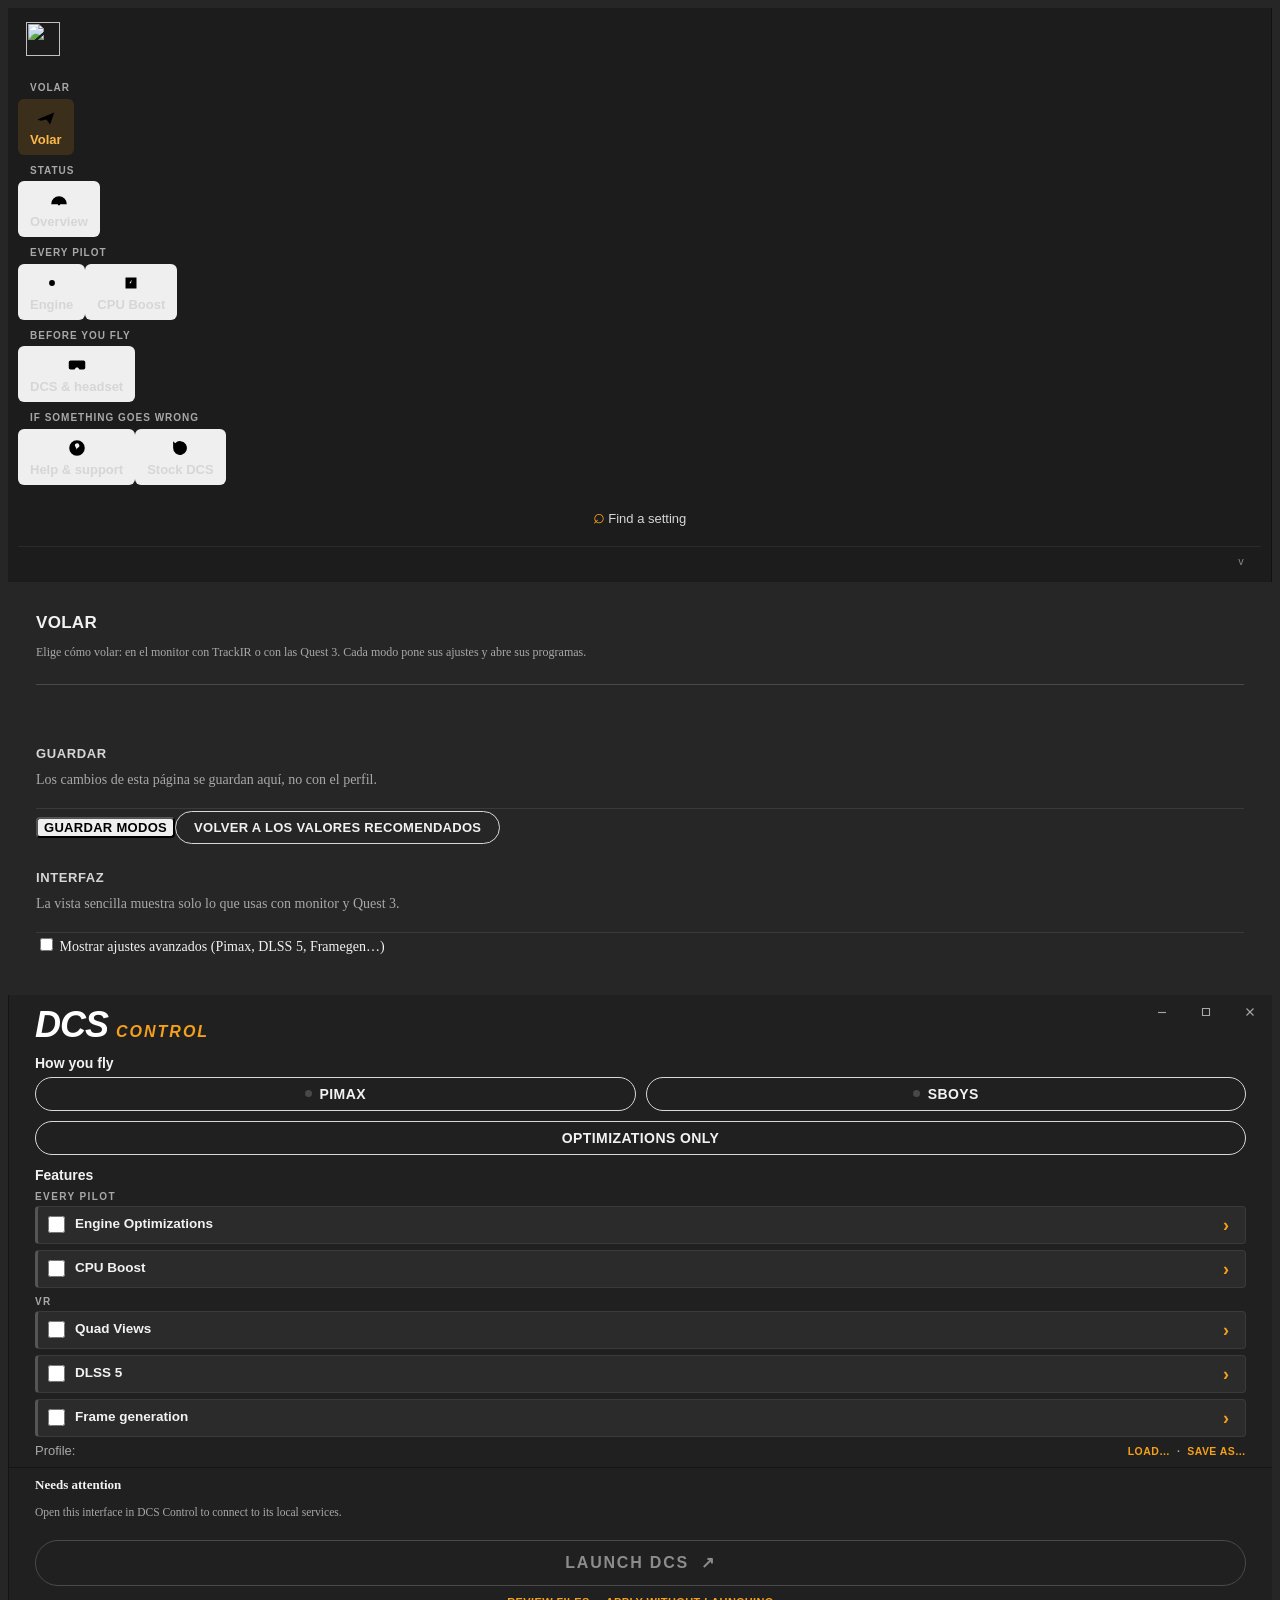
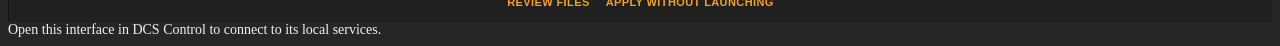
==== commit 2685595d: "Volar page: one-click 2D and VR flight modes and a simpler rail The app opens on Volar: a button per" ====
--- a/src/DcsVr.App/ui/index.html
+++ b/src/DcsVr.App/ui/index.html
@@ -3,7 +3,7 @@
 <head>
   <meta charset="utf-8"><meta name="viewport" content="width=device-width,initial-scale=1">
   <meta http-equiv="Content-Security-Policy" content="default-src 'self'; script-src 'self'; style-src 'self'; img-src 'self'; connect-src 'none'; object-src 'none'; base-uri 'none'; form-action 'none'; frame-src 'none'">
-  <title>DCS Control</title><link rel="icon" type="image/svg+xml" href="app-icon.svg"><link rel="stylesheet" href="app.css"><link rel="stylesheet" href="theme.css"><script src="app.js" defer></script><script src="setup.js" defer></script>
+  <title>DCS Control</title><link rel="icon" type="image/svg+xml" href="app-icon.svg"><link rel="stylesheet" href="app.css"><link rel="stylesheet" href="theme.css"><script src="app.js" defer></script><script src="setup.js" defer></script><script src="fly.js" defer></script>
 </head>
 <body>
 <div id="shell">
@@ -16,6 +16,18 @@
   <div class="workspace">
     <header class="page-heading"><div><h1 id="pageTitle">Overview</h1><p id="pageDescription"></p></div></header>
     <div id="scrollArea" tabindex="-1"><main id="pages">
+      <section id="page-fly" class="page" hidden>
+        <div class="fly-buttons" id="flyButtons"></div>
+        <div class="card fly-notes" id="flyNotes" hidden></div>
+        <div class="pimax-note warn" id="flyDesktopNote" hidden>Con las Quest 3 no hacen falta Quad Views ni el resto de funciones de Pimax: elige <b>Solo optimizaciones</b> para que DCS use Quest Link tal cual y la app añada solo las optimizaciones. <button class="button secondary" id="flyUseDesktop">Usar Solo optimizaciones</button></div>
+        <div class="two-column"><div id="flyModes"></div><div>
+          <div class="card" id="flyDlss"></div>
+          <div class="card"><div class="card-heading"><div><h2>Guardar</h2><p class="fine">Los cambios de esta página se guardan aquí, no con el perfil.</p></div></div>
+            <div class="inline-actions"><button class="button" id="flySave">Guardar modos</button><button class="button secondary" id="flyReset">Volver a los valores recomendados</button></div></div>
+          <div class="card"><div class="card-heading"><div><h2>Interfaz</h2><p class="fine">La vista sencilla muestra solo lo que usas con monitor y Quest 3.</p></div></div>
+            <label class="switch-row"><input type="checkbox" id="flyAdvanced"> Mostrar ajustes avanzados (Pimax, DLSS 5, Framegen…)</label></div>
+        </div></div>
+      </section>
       <section id="page-overview" class="page" aria-labelledby="pageTitle">
         <div class="update-banner" id="updateBanner" role="status" hidden><span class="update-dot" aria-hidden="true"></span><span id="updateBannerText"></span><span class="update-links"><button id="updateNotesOpen" class="link-button">What's new</button><span aria-hidden="true">·</span><button id="updateOpen" class="link-button">Update</button></span><button id="updateHide" class="icon-button" aria-label="Hide until DCS Control starts again" title="Hide until DCS Control starts again">×</button></div>
         <div class="update-banner support-banner" id="supportBanner" role="status" hidden><span class="update-dot" aria-hidden="true"></span><span id="supportBannerText">DCS Control is free. If it makes your flights better, you can buy me a coffee.</span><span class="update-links"><button id="supportOpen" class="link-button">Ko-fi</button><span aria-hidden="true">·</span><button id="supportOff" class="link-button">Don't show again</button></span><button id="supportHide" class="icon-button" aria-label="Close" title="Close">×</button></div>
@@ -43,7 +55,7 @@
     <div class="panel-top">
       <div class="wordmark" aria-hidden="true"><b>DCS</b><span>CONTROL</span></div>
       <div class="panel-section"><div class="panel-label">How you fly</div>
-        <div class="route-switch" id="routeSwitch" role="radiogroup" aria-label="How you fly"><button type="button" role="radio" data-route="Pimax"><span class="live-dot" aria-hidden="true"></span>Pimax</button><button type="button" role="radio" data-route="SboysSteamVr"><span class="live-dot" aria-hidden="true"></span>Sboys</button><button type="button" role="radio" data-route="Quest" title="Meta Quest 3 on Virtual Desktop (VDXR) or Quest Link: no eye tracking, focus area fixed in the centre"><span class="live-dot" aria-hidden="true"></span>Quest 3</button><button type="button" role="radio" data-route="Desktop" title="2D on the monitor, or any other headset: only the optimizations (and DLSS 5 if you turn it on). 2D settings: DCS &amp; headset page">2D / Optim.</button></div>
+        <div class="route-switch" id="routeSwitch" role="radiogroup" aria-label="How you fly"><button type="button" role="radio" data-route="Pimax"><span class="live-dot" aria-hidden="true"></span>Pimax</button><button type="button" role="radio" data-route="SboysSteamVr"><span class="live-dot" aria-hidden="true"></span>Sboys</button><button type="button" role="radio" data-route="Desktop" title="On a monitor, or with any other headset: DCS runs as you set it up, with only the optimizations">Optimizations only</button></div>
         <p id="routeLive" class="route-live" role="status"></p></div>
       <div class="panel-section"><div class="panel-label"><span id="featuresLabel">Features</span></div>
         <div id="featureList" class="feature-list" role="group" aria-labelledby="featuresLabel"></div><p id="alsoOn" class="also-on" hidden></p><p class="panel-profile"><span class="profile-line"><span class="profile-prefix">Profile:</span> <span id="profileName"></span></span><span class="panel-links profile-links"><button id="importProfile" class="link-button" title="Load settings from a file">Load…</button><button id="saveProfile" class="link-button" title="Save these settings to a file">Save as…</button><button id="resetApplied" class="link-button" hidden title="Go back to the applied profile's settings">Undo changes</button></span></p></div>
--- a/src/DcsVr.App/ui/theme.css
+++ b/src/DcsVr.App/ui/theme.css
@@ -180,7 +180,8 @@
 .control-panel select{width:100%}
 .panel-profile{font:600 13px "Segoe UI",Interface,sans-serif;color:var(--soft);margin:10px 0 0;text-transform:none;letter-spacing:0}
 .route-switch{display:grid;grid-template-columns:1fr 1fr;gap:8px}
-/* This fork: Pimax and Sboys on the first row, Quest 3 and 2D / Optimizations only on the second. */
+/* Optimizations only (any other headset or the monitor): a full-width choice under the two headset routes. */
+.route-switch button[data-route="Desktop"]{grid-column:1 / -1}
 .route-switch button{display:flex;align-items:center;justify-content:center;gap:8px;min-height:44px;border:1.5px solid #d8d8d8;border-radius:999px;background:transparent;color:var(--text);font:700 14px "Segoe UI",Interface,sans-serif;letter-spacing:.4px;text-transform:uppercase;cursor:pointer;transition:background .14s,color .14s,border-color .14s}
 .route-switch button:hover:not(:disabled){background:#ffffff12}
 .route-switch button.selected{background:#fff;color:#1b1b1b;border-color:#fff}
@@ -648,3 +649,18 @@
 .sboys-block .inline-actions{margin-top:10px}
 .sboys-block[hidden]{display:none}
 @media(max-width:900px){.setup-actions{flex-wrap:wrap}}
+/* Volar: the 2D and VR flight modes (fly.js). */
+.fly-buttons{display:grid;grid-template-columns:repeat(auto-fit,minmax(240px,1fr));gap:var(--card-gap,14px);margin-bottom:var(--card-gap,14px)}
+.fly-button{display:flex;flex-direction:column;align-items:flex-start;gap:6px;padding:22px 24px;min-height:132px;border:1px solid var(--line-strong);border-radius:var(--radius);background:var(--panel);color:var(--text);cursor:pointer;text-align:left;transition:border-color .15s var(--ease),background .15s var(--ease)}
+.fly-button:hover:not(:disabled){border-color:var(--accent);background:var(--accent-dim)}
+.fly-button:disabled{opacity:.5;cursor:default}
+.fly-button.last{border-color:var(--accent)}
+.fly-button b{font:700 22px var(--display,"Segoe UI"),sans-serif;letter-spacing:.4px}
+.fly-button small{color:var(--muted);font-size:12.5px;line-height:1.4}
+.fly-icon{font-size:20px;color:var(--accent);letter-spacing:-2px}
+.fly-notes ul{margin:6px 0 0;padding-left:18px;color:var(--muted);font-size:12.5px}
+.fly-mode h3{margin:14px 0 2px;font-size:13px}
+.fly-mode details{margin-top:12px}
+.fly-mode textarea,.fly-mode input:not([type=checkbox]),#flyDlss input{width:100%;box-sizing:border-box;background:var(--field);color:var(--text);border:1px solid var(--line);border-radius:var(--radius);padding:6px 8px;font:12.5px Consolas,monospace}
+.fly-app{display:grid;grid-template-columns:auto minmax(0,1fr) auto;grid-template-areas:"on name remove" "path path browse";gap:6px;align-items:center;margin:8px 0;padding-bottom:8px;border-bottom:1px solid var(--line)}
+.fly-app [data-app-field=enabled]{grid-area:on}.fly-app .fly-app-name{grid-area:name}.fly-app .fly-app-path{grid-area:path}.fly-app [data-app-browse]{grid-area:browse}.fly-app [data-app-remove]{grid-area:remove}
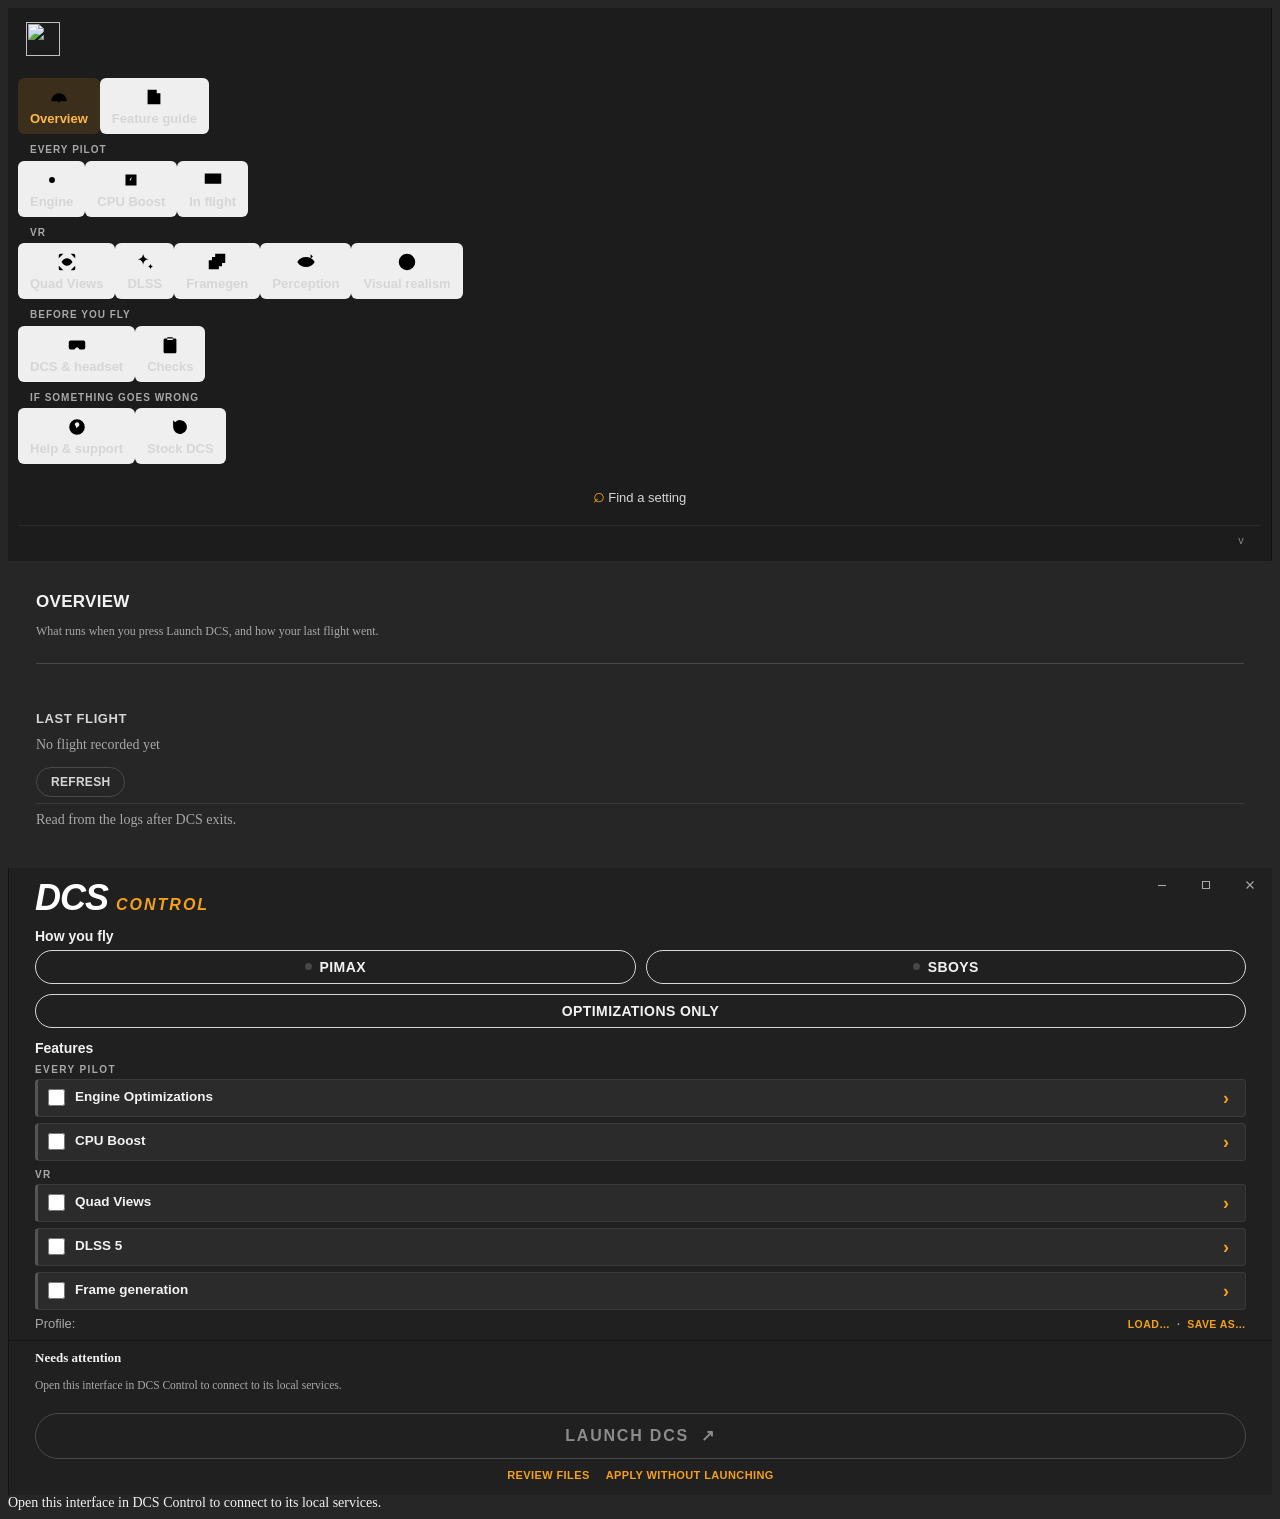
==== commit a58bc6ef: "Simple Spanish interface: Volar and Ajustes The app window now opens ui/inicio.html: choose 2D or VR" ====
--- a/src/DcsVr.App/ui/index.html
+++ b/src/DcsVr.App/ui/index.html
@@ -3,7 +3,7 @@
 <head>
   <meta charset="utf-8"><meta name="viewport" content="width=device-width,initial-scale=1">
   <meta http-equiv="Content-Security-Policy" content="default-src 'self'; script-src 'self'; style-src 'self'; img-src 'self'; connect-src 'none'; object-src 'none'; base-uri 'none'; form-action 'none'; frame-src 'none'">
-  <title>DCS Control</title><link rel="icon" type="image/svg+xml" href="app-icon.svg"><link rel="stylesheet" href="app.css"><link rel="stylesheet" href="theme.css"><script src="app.js" defer></script><script src="setup.js" defer></script><script src="fly.js" defer></script>
+  <title>DCS Control</title><link rel="icon" type="image/svg+xml" href="app-icon.svg"><link rel="stylesheet" href="app.css"><link rel="stylesheet" href="theme.css"><script src="app.js" defer></script><script src="setup.js" defer></script>
 </head>
 <body>
 <div id="shell">
@@ -16,18 +16,6 @@
   <div class="workspace">
     <header class="page-heading"><div><h1 id="pageTitle">Overview</h1><p id="pageDescription"></p></div></header>
     <div id="scrollArea" tabindex="-1"><main id="pages">
-      <section id="page-fly" class="page" hidden>
-        <div class="fly-buttons" id="flyButtons"></div>
-        <div class="card fly-notes" id="flyNotes" hidden></div>
-        <div class="pimax-note warn" id="flyDesktopNote" hidden>Con las Quest 3 no hacen falta Quad Views ni el resto de funciones de Pimax: elige <b>Solo optimizaciones</b> para que DCS use Quest Link tal cual y la app añada solo las optimizaciones. <button class="button secondary" id="flyUseDesktop">Usar Solo optimizaciones</button></div>
-        <div class="two-column"><div id="flyModes"></div><div>
-          <div class="card" id="flyDlss"></div>
-          <div class="card"><div class="card-heading"><div><h2>Guardar</h2><p class="fine">Los cambios de esta página se guardan aquí, no con el perfil.</p></div></div>
-            <div class="inline-actions"><button class="button" id="flySave">Guardar modos</button><button class="button secondary" id="flyReset">Volver a los valores recomendados</button></div></div>
-          <div class="card"><div class="card-heading"><div><h2>Interfaz</h2><p class="fine">La vista sencilla muestra solo lo que usas con monitor y Quest 3.</p></div></div>
-            <label class="switch-row"><input type="checkbox" id="flyAdvanced"> Mostrar ajustes avanzados (Pimax, DLSS 5, Framegen…)</label></div>
-        </div></div>
-      </section>
       <section id="page-overview" class="page" aria-labelledby="pageTitle">
         <div class="update-banner" id="updateBanner" role="status" hidden><span class="update-dot" aria-hidden="true"></span><span id="updateBannerText"></span><span class="update-links"><button id="updateNotesOpen" class="link-button">What's new</button><span aria-hidden="true">·</span><button id="updateOpen" class="link-button">Update</button></span><button id="updateHide" class="icon-button" aria-label="Hide until DCS Control starts again" title="Hide until DCS Control starts again">×</button></div>
         <div class="update-banner support-banner" id="supportBanner" role="status" hidden><span class="update-dot" aria-hidden="true"></span><span id="supportBannerText">DCS Control is free. If it makes your flights better, you can buy me a coffee.</span><span class="update-links"><button id="supportOpen" class="link-button">Ko-fi</button><span aria-hidden="true">·</span><button id="supportOff" class="link-button">Don't show again</button></span><button id="supportHide" class="icon-button" aria-label="Close" title="Close">×</button></div>
--- a/src/DcsVr.App/ui/theme.css
+++ b/src/DcsVr.App/ui/theme.css
@@ -649,18 +649,3 @@
 .sboys-block .inline-actions{margin-top:10px}
 .sboys-block[hidden]{display:none}
 @media(max-width:900px){.setup-actions{flex-wrap:wrap}}
-/* Volar: the 2D and VR flight modes (fly.js). */
-.fly-buttons{display:grid;grid-template-columns:repeat(auto-fit,minmax(240px,1fr));gap:var(--card-gap,14px);margin-bottom:var(--card-gap,14px)}
-.fly-button{display:flex;flex-direction:column;align-items:flex-start;gap:6px;padding:22px 24px;min-height:132px;border:1px solid var(--line-strong);border-radius:var(--radius);background:var(--panel);color:var(--text);cursor:pointer;text-align:left;transition:border-color .15s var(--ease),background .15s var(--ease)}
-.fly-button:hover:not(:disabled){border-color:var(--accent);background:var(--accent-dim)}
-.fly-button:disabled{opacity:.5;cursor:default}
-.fly-button.last{border-color:var(--accent)}
-.fly-button b{font:700 22px var(--display,"Segoe UI"),sans-serif;letter-spacing:.4px}
-.fly-button small{color:var(--muted);font-size:12.5px;line-height:1.4}
-.fly-icon{font-size:20px;color:var(--accent);letter-spacing:-2px}
-.fly-notes ul{margin:6px 0 0;padding-left:18px;color:var(--muted);font-size:12.5px}
-.fly-mode h3{margin:14px 0 2px;font-size:13px}
-.fly-mode details{margin-top:12px}
-.fly-mode textarea,.fly-mode input:not([type=checkbox]),#flyDlss input{width:100%;box-sizing:border-box;background:var(--field);color:var(--text);border:1px solid var(--line);border-radius:var(--radius);padding:6px 8px;font:12.5px Consolas,monospace}
-.fly-app{display:grid;grid-template-columns:auto minmax(0,1fr) auto;grid-template-areas:"on name remove" "path path browse";gap:6px;align-items:center;margin:8px 0;padding-bottom:8px;border-bottom:1px solid var(--line)}
-.fly-app [data-app-field=enabled]{grid-area:on}.fly-app .fly-app-name{grid-area:name}.fly-app .fly-app-path{grid-area:path}.fly-app [data-app-browse]{grid-area:browse}.fly-app [data-app-remove]{grid-area:remove}
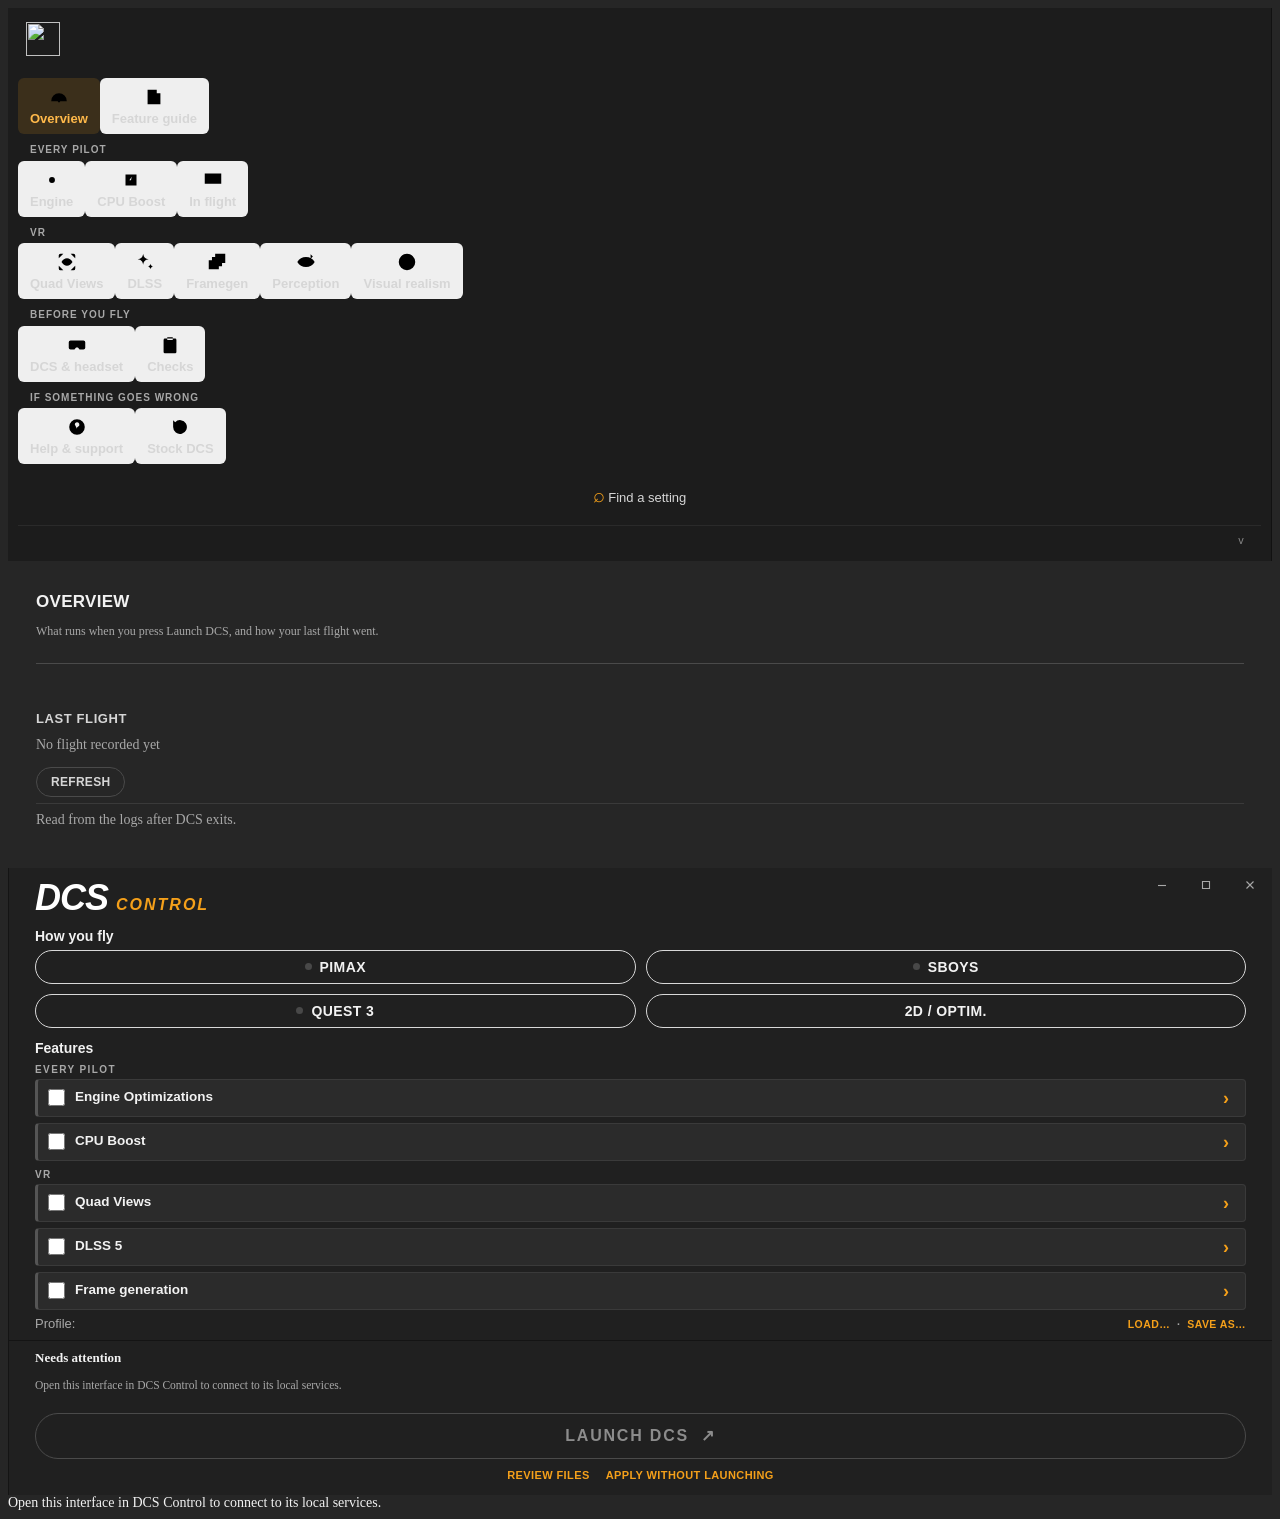
==== commit b58d6b50: "Merge remote-tracking branch 'origin/quest3' into claude/project-thread-uwo5y6" ====
--- a/src/DcsVr.App/ui/index.html
+++ b/src/DcsVr.App/ui/index.html
@@ -43,7 +43,7 @@
     <div class="panel-top">
       <div class="wordmark" aria-hidden="true"><b>DCS</b><span>CONTROL</span></div>
       <div class="panel-section"><div class="panel-label">How you fly</div>
-        <div class="route-switch" id="routeSwitch" role="radiogroup" aria-label="How you fly"><button type="button" role="radio" data-route="Pimax"><span class="live-dot" aria-hidden="true"></span>Pimax</button><button type="button" role="radio" data-route="SboysSteamVr"><span class="live-dot" aria-hidden="true"></span>Sboys</button><button type="button" role="radio" data-route="Desktop" title="On a monitor, or with any other headset: DCS runs as you set it up, with only the optimizations">Optimizations only</button></div>
+        <div class="route-switch" id="routeSwitch" role="radiogroup" aria-label="How you fly"><button type="button" role="radio" data-route="Pimax"><span class="live-dot" aria-hidden="true"></span>Pimax</button><button type="button" role="radio" data-route="SboysSteamVr"><span class="live-dot" aria-hidden="true"></span>Sboys</button><button type="button" role="radio" data-route="Quest" title="Meta Quest 3 on Virtual Desktop (VDXR) or Quest Link: no eye tracking, focus area fixed in the centre"><span class="live-dot" aria-hidden="true"></span>Quest 3</button><button type="button" role="radio" data-route="Desktop" title="2D on the monitor, or any other headset: only the optimizations (and DLSS 5 if you turn it on). 2D settings: DCS &amp; headset page">2D / Optim.</button></div>
         <p id="routeLive" class="route-live" role="status"></p></div>
       <div class="panel-section"><div class="panel-label"><span id="featuresLabel">Features</span></div>
         <div id="featureList" class="feature-list" role="group" aria-labelledby="featuresLabel"></div><p id="alsoOn" class="also-on" hidden></p><p class="panel-profile"><span class="profile-line"><span class="profile-prefix">Profile:</span> <span id="profileName"></span></span><span class="panel-links profile-links"><button id="importProfile" class="link-button" title="Load settings from a file">Load…</button><button id="saveProfile" class="link-button" title="Save these settings to a file">Save as…</button><button id="resetApplied" class="link-button" hidden title="Go back to the applied profile's settings">Undo changes</button></span></p></div>
--- a/src/DcsVr.App/ui/theme.css
+++ b/src/DcsVr.App/ui/theme.css
@@ -180,8 +180,7 @@
 .control-panel select{width:100%}
 .panel-profile{font:600 13px "Segoe UI",Interface,sans-serif;color:var(--soft);margin:10px 0 0;text-transform:none;letter-spacing:0}
 .route-switch{display:grid;grid-template-columns:1fr 1fr;gap:8px}
-/* Optimizations only (any other headset or the monitor): a full-width choice under the two headset routes. */
-.route-switch button[data-route="Desktop"]{grid-column:1 / -1}
+/* This fork: Pimax and Sboys on the first row, Quest 3 and 2D / Optimizations only on the second. */
 .route-switch button{display:flex;align-items:center;justify-content:center;gap:8px;min-height:44px;border:1.5px solid #d8d8d8;border-radius:999px;background:transparent;color:var(--text);font:700 14px "Segoe UI",Interface,sans-serif;letter-spacing:.4px;text-transform:uppercase;cursor:pointer;transition:background .14s,color .14s,border-color .14s}
 .route-switch button:hover:not(:disabled){background:#ffffff12}
 .route-switch button.selected{background:#fff;color:#1b1b1b;border-color:#fff}
